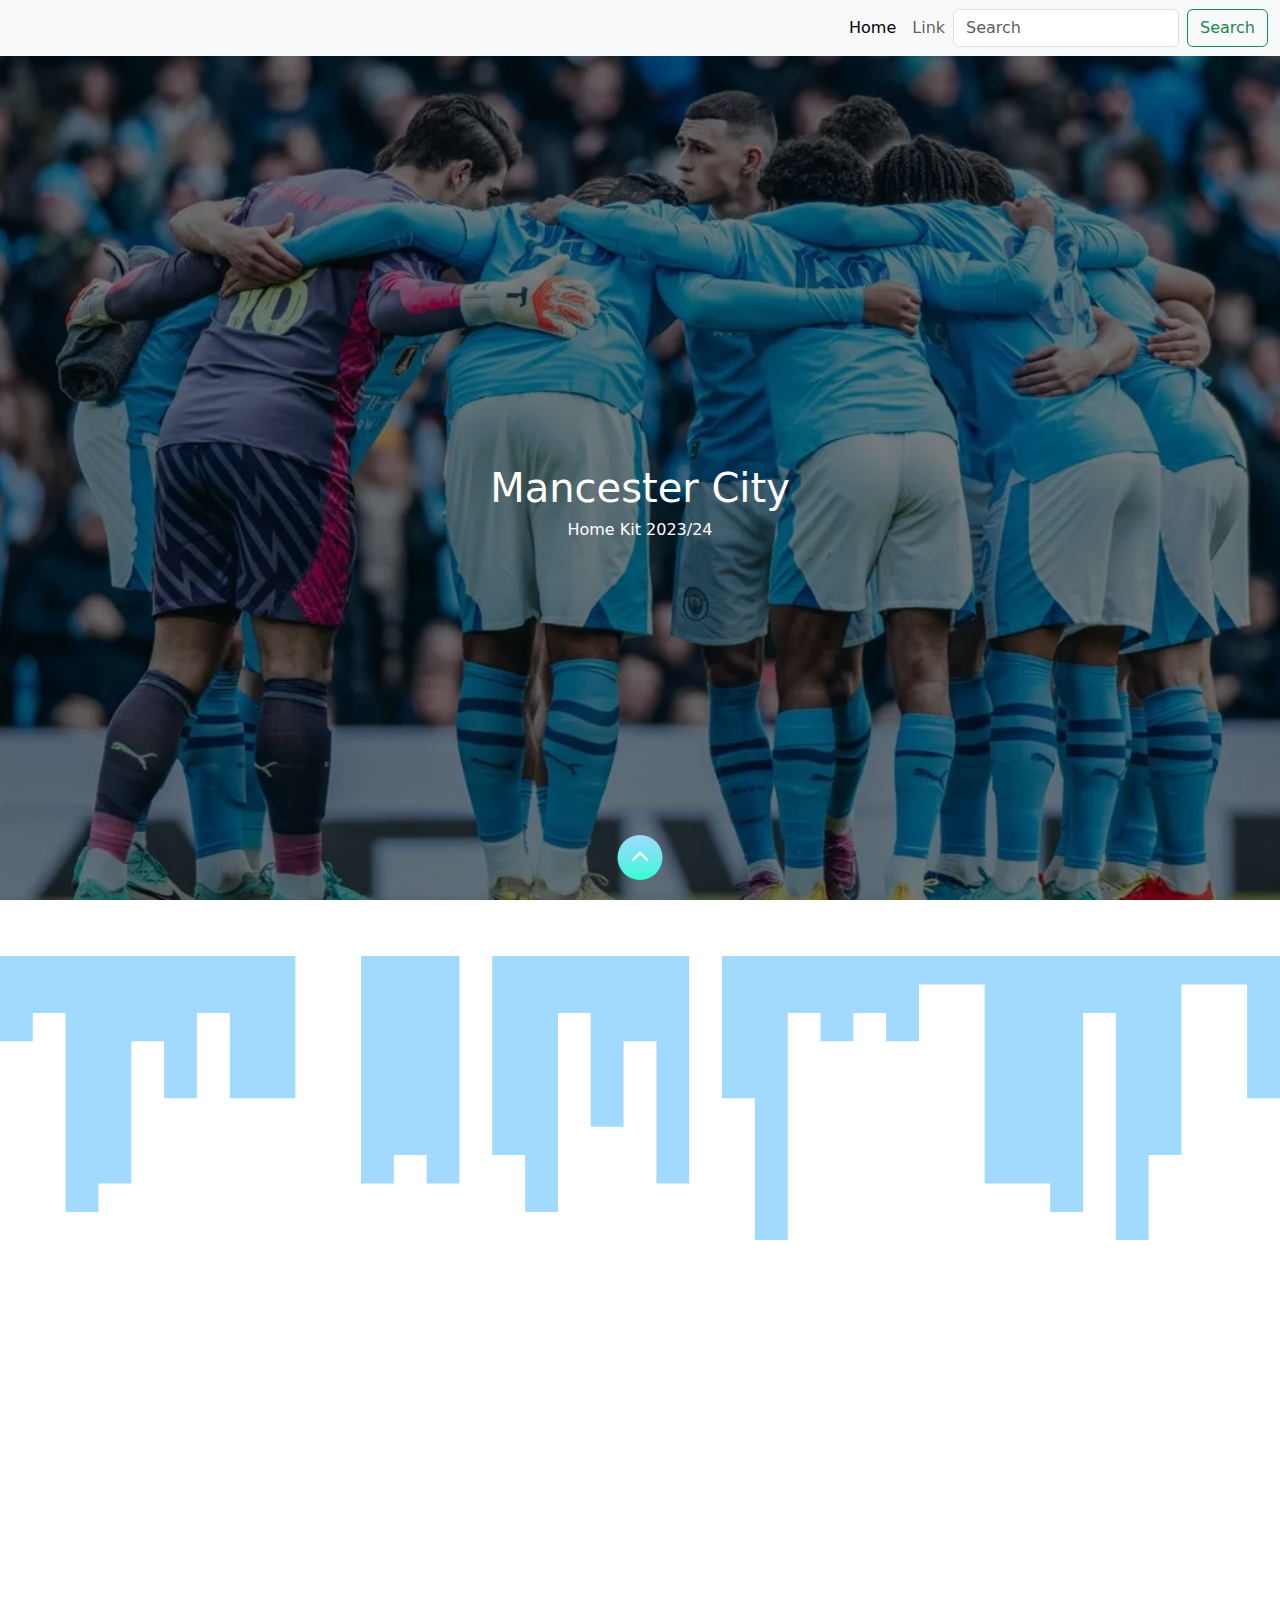
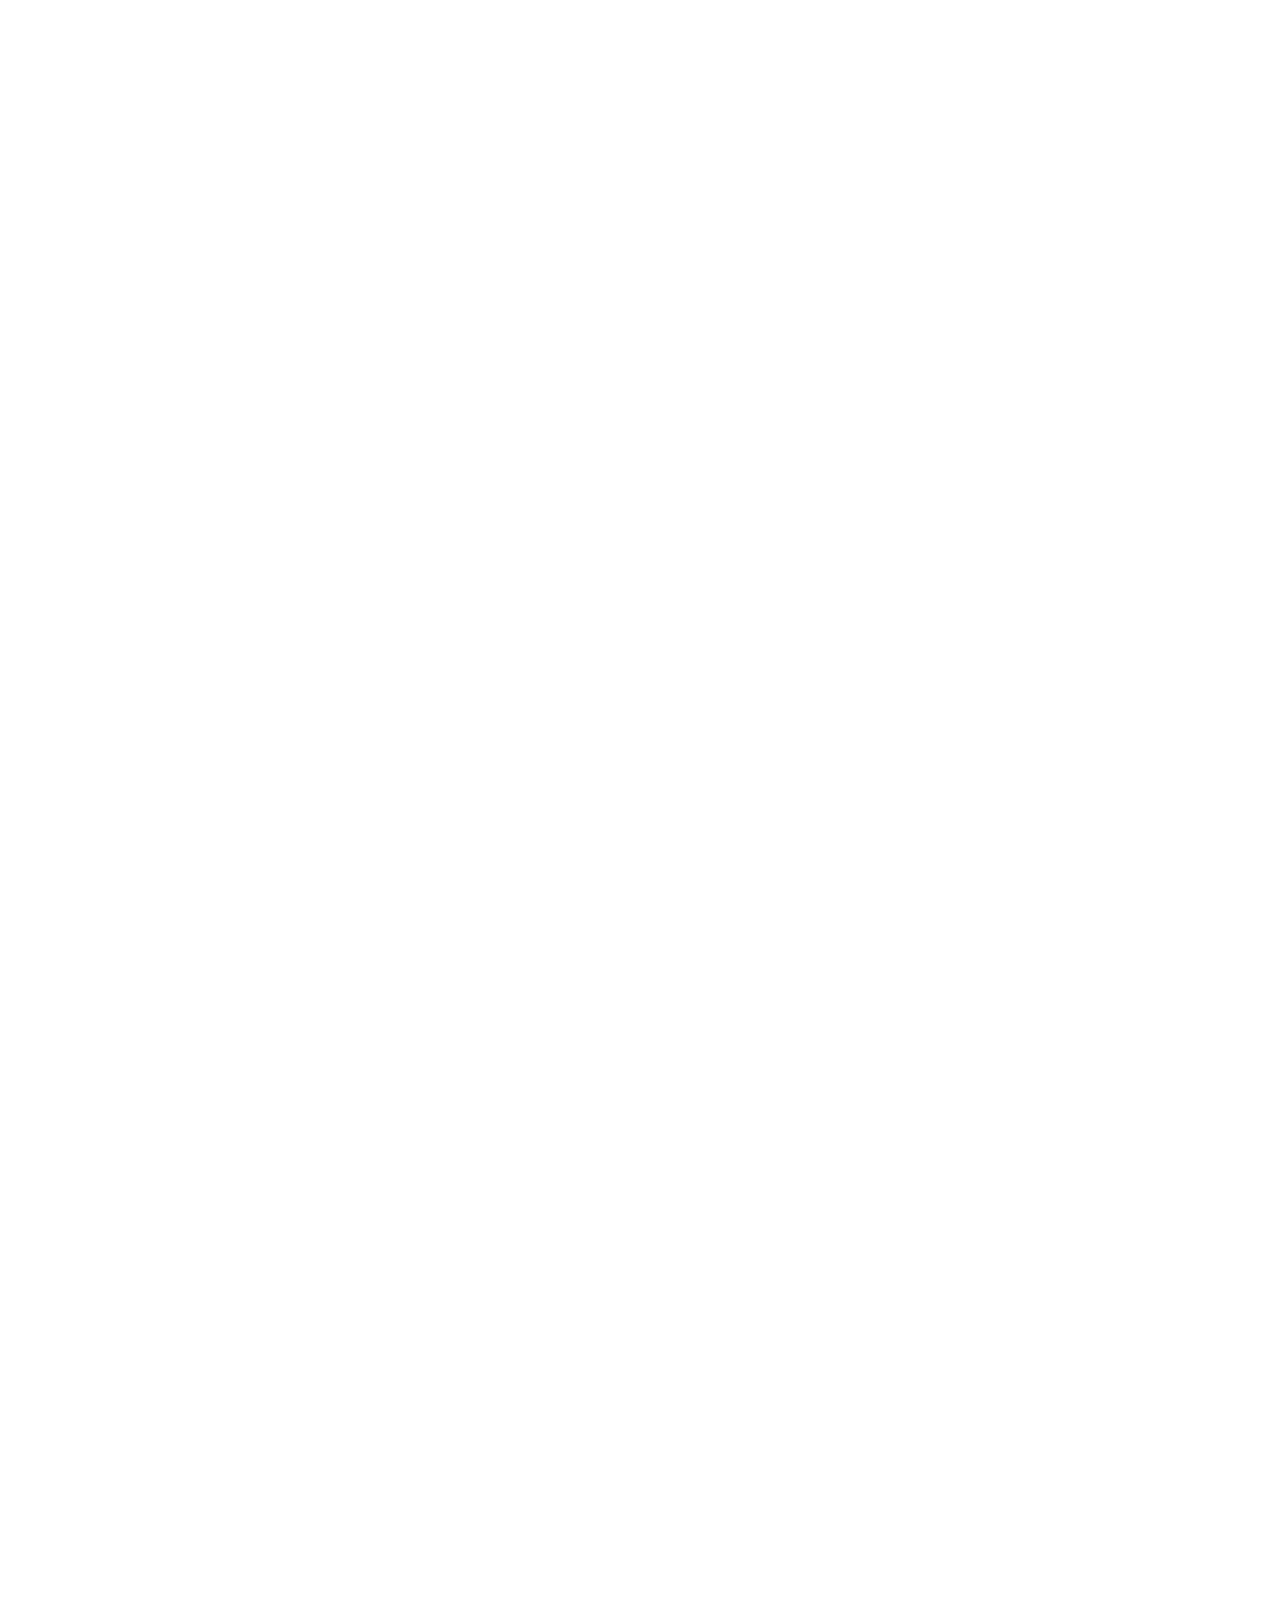
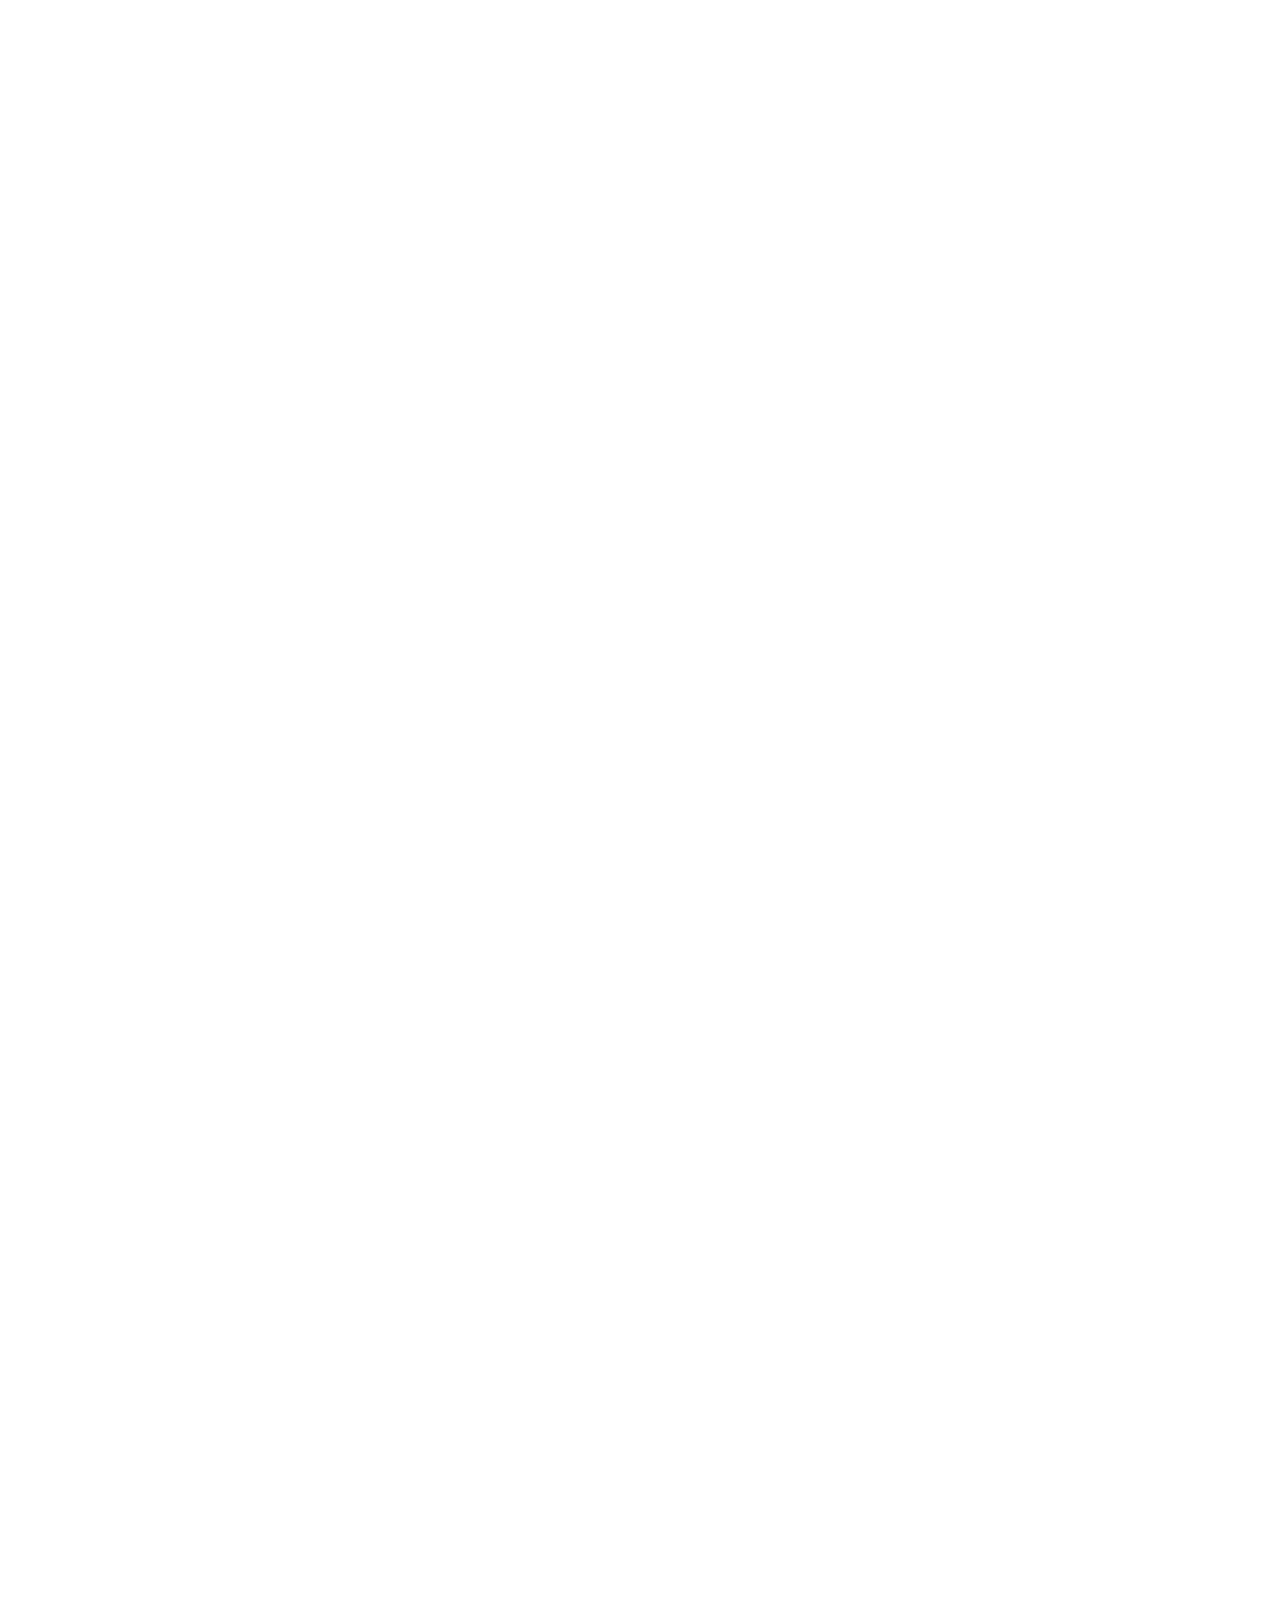
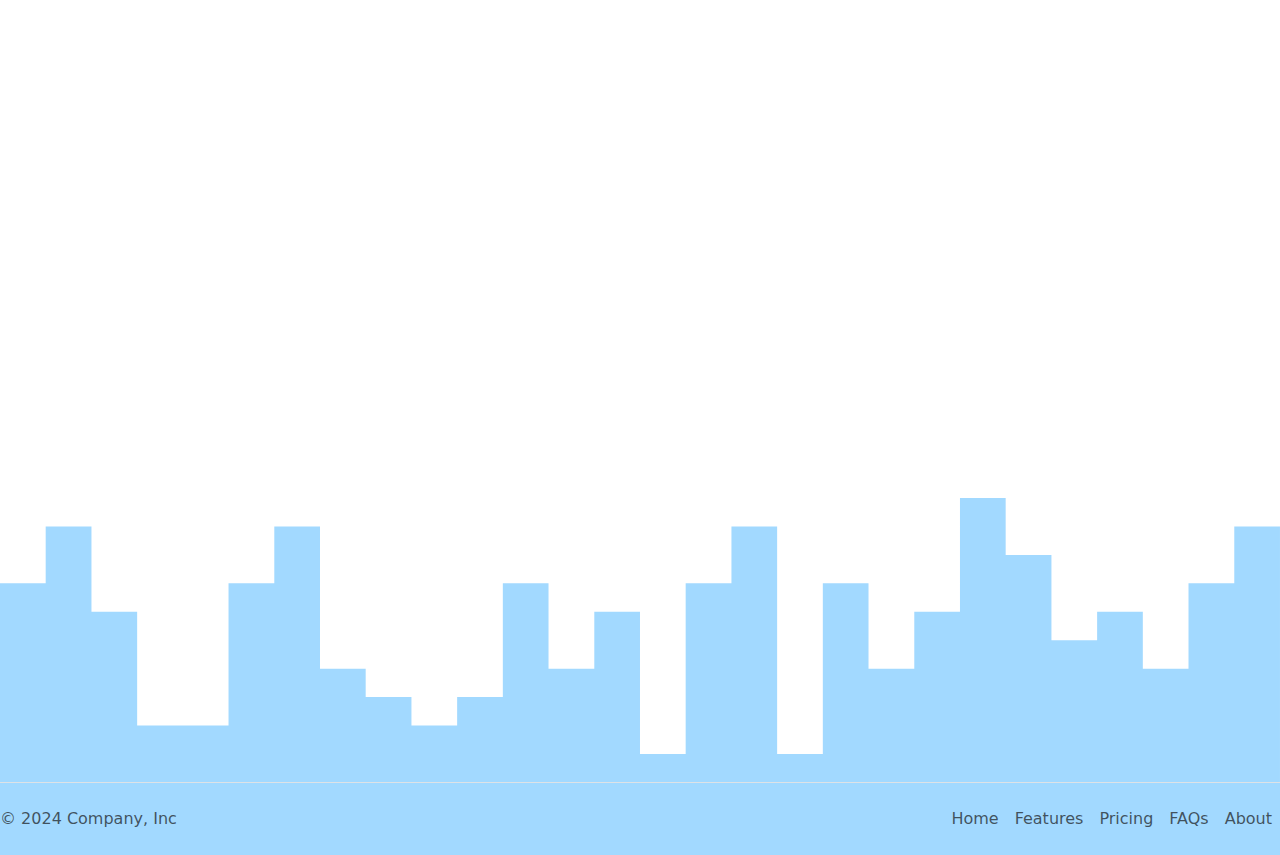
==== index2.html @ 20d3ed75 "update" ====
<!DOCTYPE html>
<html lang="en">

<head>
    <meta charset="UTF-8">
    <meta name="viewport" content="width=device-width, initial-scale=1.0">
    <title>Hal 2</title>
    <link rel="stylesheet" href="style.css">
    <link rel="stylesheet" href="/css/bootstrap.min.css">
    <link rel="stylesheet" href="https://unpkg.com/aos@next/dist/aos.css" />

    <style>
        .banner {
            height: 100vh;
            background-image: linear-gradient(rgba(0, 0, 0, 0.5), rgba(0, 0, 0, 0.5)), url('/images/1.webp');
            background-repeat: no-repeat;
            background-size: cover;
            background-position: center;
            background-attachment: fixed;
        }
    
        .banner-content {
            justify-content: center;
            align-items: center;
            height: 100%;
            display: flex;
            flex-direction: column;
            text-align: center;
        }
    </style>
    
    <style>
        .Btn {
            width: 45px;
            height: 45px;
            background: linear-gradient(#a2d9ff, #39fad7);
            display: flex;
            align-items: center;
            justify-content: center;
            border-radius: 50%;
            cursor: pointer;
            border: none;
            position: fixed;
            bottom: 20px;
            left: 50%;
            transform: translateX(-50%);
        }
    
        .arrow path {
            fill: white;
            transform-origin: center;
            transition: transform 0.3s ease-in-out;
        }
    
        .text {
            font-size: 0.7em;
            width: 100px;
            position: absolute;
            color: white;
            display: flex;
            align-items: center;
            justify-content: center;
            bottom: -18px;
            opacity: 0;
            transition: opacity 0.7s;
        }
    
        .Btn:hover .text {
            opacity: 1;
        }
    
        .Btn:hover .arrow {
            transform: translateY(-5px);
        }
    </style>
</head>



<body>
    <!-- Navbar -->
    <nav class="navbar navbar-expand-lg bg-body-tertiary sticky-top">
        <div class="container-fluid">
            <a class="navbar-brand" href="#">
                <img src="https://web-assets.mancity.com/dist/statics/apple-icon-180x180.png" alt="" width="50">
            </a>
            <button class="navbar-toggler" type="button" data-bs-toggle="collapse"
                data-bs-target="#navbarSupportedContent" aria-controls="navbarSupportedContent" aria-expanded="false"
                aria-label="Toggle navigation">
                <span class="navbar-toggler-icon"></span>
            </button>
            <div class="collapse navbar-collapse" id="navbarSupportedContent">
                <ul class="navbar-nav ms-auto mb-2 mb-lg-0">
                    <li class="nav-item">
                        <a class="nav-link active" aria-current="page" href="#">Home</a>
                    </li>
                    <li class="nav-item">
                        <a class="nav-link" href="#">Link</a>
                    </li>
                </ul>
                <form class="d-flex" role="search">
                    <input class="form-control me-2" type="search" placeholder="Search" aria-label="Search">
                    <button class="btn btn-outline-success" type="submit">Search</button>
                </form>
            </div>
        </div>
    </nav>
    <!-- End Navbar -->

    <!-- Banner -->
    <div class="container-fluid gx-0">
        <div class="banner">
            <div class="banner-content text-white">
                <h1>Mancester City</h1>
                <h6>Home Kit 2023/24</h6>
            </div>
        </div>
    </div>
    <!-- End Banner -->

    <!-- Container -->
    <svg xmlns="http://www.w3.org/2000/svg" viewBox="0 0 1440 320">
        <path fill="#a2d9ff" fill-opacity="1"
            d="M0,288L0,96L36.9,96L36.9,64L73.8,64L73.8,288L110.8,288L110.8,256L147.7,256L147.7,96L184.6,96L184.6,160L221.5,160L221.5,64L258.5,64L258.5,160L295.4,160L295.4,160L332.3,160L332.3,0L369.2,0L369.2,0L406.2,0L406.2,256L443.1,256L443.1,224L480,224L480,256L516.9,256L516.9,0L553.8,0L553.8,224L590.8,224L590.8,288L627.7,288L627.7,64L664.6,64L664.6,192L701.5,192L701.5,96L738.5,96L738.5,256L775.4,256L775.4,0L812.3,0L812.3,160L849.2,160L849.2,320L886.2,320L886.2,64L923.1,64L923.1,96L960,96L960,64L996.9,64L996.9,96L1033.8,96L1033.8,32L1070.8,32L1070.8,32L1107.7,32L1107.7,256L1144.6,256L1144.6,256L1181.5,256L1181.5,288L1218.5,288L1218.5,64L1255.4,64L1255.4,320L1292.3,320L1292.3,224L1329.2,224L1329.2,32L1366.2,32L1366.2,32L1403.1,32L1403.1,160L1440,160L1440,0L1403.1,0L1403.1,0L1366.2,0L1366.2,0L1329.2,0L1329.2,0L1292.3,0L1292.3,0L1255.4,0L1255.4,0L1218.5,0L1218.5,0L1181.5,0L1181.5,0L1144.6,0L1144.6,0L1107.7,0L1107.7,0L1070.8,0L1070.8,0L1033.8,0L1033.8,0L996.9,0L996.9,0L960,0L960,0L923.1,0L923.1,0L886.2,0L886.2,0L849.2,0L849.2,0L812.3,0L812.3,0L775.4,0L775.4,0L738.5,0L738.5,0L701.5,0L701.5,0L664.6,0L664.6,0L627.7,0L627.7,0L590.8,0L590.8,0L553.8,0L553.8,0L516.9,0L516.9,0L480,0L480,0L443.1,0L443.1,0L406.2,0L406.2,0L369.2,0L369.2,0L332.3,0L332.3,0L295.4,0L295.4,0L258.5,0L258.5,0L221.5,0L221.5,0L184.6,0L184.6,0L147.7,0L147.7,0L110.8,0L110.8,0L73.8,0L73.8,0L36.9,0L36.9,0L0,0L0,0Z">
        </path>
    </svg>
    <div class="container mt-5">
        <h1 class="text-center"></h1>
        <h1 class="text-center d-sm-none d-md-block"></h1>
        <div class="container mt-5">
            <div class="row">
                <div class="col-lg-4 col-md-4 col-sm-4 mb-2 d-flex justify-content-center mt-5" data-aos="fade-up-right"
                    data-aos-duration="2000">
                    <div class="card" style="width: 18rem;">
                        <img src="/images/4.png" class="card-img-top" alt="...">
                        <div class="card-body">
                            <h5 class="card-title">£ 110,00</h5>
                            <p class="card-text">Manchester City Authentic Home Jersey 2023/24 In Gift Box</p>
                            <a href="#" class="btn btn-outline-info">Go somewhere</a>
                        </div>
                    </div>
                </div>
                <div class="col-lg-4 col-md-4 col-sm-4 mb-2 d-flex justify-content-center mt-5" data-aos="fade-up-right"
                    data-aos-duration="2000">
                    <div class="card" style="width: 18rem;">
                        <img src="/images/5.png" class="card-img-top" alt="...">
                        <div class="card-body">
                            <h5 class="card-title">£ 60,00</h5>
                            <p class="card-text">Kids' Manchester City Home Jersey 2023/24</p>
                            <a href="#" class="btn btn-outline-info">Go somewhere</a>
                        </div>
                    </div>
                </div>
                <div class="col-lg-4 col-md-4 col-sm-4 mb-2 d-flex justify-content-center mt-5" data-aos="fade-up-right"
                    data-aos-duration="2000">
                    <div class="card" style="width: 18rem;">
                        <img src="/images/6.png" class="card-img-top" alt="...">
                        <div class="card-body">
                            <h5 class="card-title">£ 75,00</h5>
                            <p class="card-text">Women's Manchester City Home Jersey 2023/24</p>
                            <a href="#" class="btn btn-outline-info">Go somewhere</a>
                        </div>
                    </div>
                </div>
                <div class="col-lg-4 col-md-4 col-sm-4 mb-2 d-flex justify-content-center mt-3" data-aos="fade-up-right"
                    data-aos-duration="2000">
                    <div class="card" style="width: 18rem;">
                        <img src="/images/7.png" class="card-img-top" alt="...">
                        <div class="card-body">
                            <h5 class="card-title">£ 80,00</h5>
                            <p class="card-text">Manchester City Home Long Sleeve Jersey 2023/24</p>
                            <a href="#" class="btn btn-outline-info">Go somewhere</a>
                        </div>
                    </div>
                </div>
                <div class="col-lg-4 col-md-4 col-sm-4 mb-2 d-flex justify-content-center mt-3" data-aos="fade-up-right"
                    data-aos-duration="2000">
                    <div class="card" style="width: 18rem;">
                        <img src="/images/8.png" class="card-img-top" alt="...">
                        <div class="card-body">
                            <h5 class="card-title">£ 65,00</h5>
                            <p class="card-text">Kids' Manchester City Home Long Sleeve Jersey 2023/24</p>
                            <a href="#" class="btn btn-outline-info">Go somewhere</a>
                        </div>
                    </div>
                </div>
                <div class="col-lg-4 col-md-4 col-sm-4 mb-2 d-flex justify-content-center mt-3" data-aos="fade-up-right"
                    data-aos-duration="2000">
                    <div class="card" style="width: 18rem;">
                        <img src="/images/9.png" class="card-img-top" alt="...">
                        <div class="card-body">
                            <h5 class="card-title">£ 35,00</h5>
                            <p class="card-text">Manchester City Shorts 2023/24</p>
                            <a href="#" class="btn btn-outline-info">Go somewhere</a>
                        </div>
                    </div>
                </div>
                <div class="col-lg-4 col-md-4 col-sm-4 mb-2 d-flex justify-content-center mt-3" data-aos="fade-up-right"
                    data-aos-duration="2000">
                    <div class="card" style="width: 18rem;">
                        <img src="/images/10.png" class="card-img-top" alt="...">
                        <div class="card-body">
                            <h5 class="card-title">£ 35,00</h5>
                            <p class="card-text">Kids' Manchester City Football Shorts 2023/24</p>
                            <a href="#" class="btn btn-outline-info">Go somewhere</a>
                        </div>
                    </div>
                </div>
                <div class="col-lg-4 col-md-4 col-sm-4 mb-2 d-flex justify-content-center mt-3" data-aos="fade-up-right"
                    data-aos-duration="2000">
                    <div class="card" style="width: 18rem;">
                        <img src="/images/11.png" class="card-img-top" alt="...">
                        <div class="card-body">
                            <h5 class="card-title">£ 25,00</h5>
                            <p class="card-text">Kids' Manchester City Football Shorts 2023/24</p>
                            <a href="#" class="btn btn-outline-info">Go somewhere</a>
                        </div>
                    </div>
                </div>
                <div class="col-lg-4 col-md-4 col-sm-4 mb-2 d-flex justify-content-center mt-3" data-aos="fade-up-right"
                    data-aos-duration="2000">
                    <div class="card" style="width: 18rem;">
                        <img src="/images/12.png" class="card-img-top" alt="...">
                        <div class="card-body">
                            <h5 class="card-title">£ 17,00</h5>
                            <p class="card-text">Manchester City Home Socks 2023/24</p>
                            <a href="#" class="btn btn-outline-info">Go somewhere</a>
                        </div>
                    </div>
                </div>
                <div class="col-lg-4 col-md-4 col-sm-4 mb-2 d-flex justify-content-center mt-3" data-aos="fade-up-right"
                    data-aos-duration="2000">
                    <div class="card" style="width: 18rem;">
                        <img src="/images/13.png" class="card-img-top" alt="...">
                        <div class="card-body">
                            <h5 class="card-title">£ 50,00</h5>
                            <p class="card-text">Kids' Manchester City Home Mini Kit 2023/24</p>
                            <a href="#" class="btn btn-outline-info">Go somewhere</a>
                        </div>
                    </div>
                </div>
                <div class="col-lg-4 col-md-4 col-sm-4 mb-2 d-flex justify-content-center mt-3" data-aos="fade-up-right"
                    data-aos-duration="2000">
                    <div class="card" style="width: 18rem;">
                        <img src="/images/14.png" class="card-img-top" alt="...">
                        <div class="card-body">
                            <h5 class="card-title">£ 40,00</h5>
                            <p class="card-text">Kids' Manchester City Home Baby Kit 2023/24</p>
                            <a href="#" class="btn btn-outline-info">Go somewhere</a>
                        </div>
                    </div>
                </div>
                <div class="col-lg-4 col-md-4 col-sm-4 mb-2 d-flex justify-content-center mt-3" data-aos="fade-up-right"
                    data-aos-duration="2000">
                    <div class="card" style="width: 18rem;">
                        <img src="/images/15.png" class="card-img-top" alt="...">
                        <div class="card-body">
                            <h5 class="card-title">£ 110,00</h5>
                            <p class="card-text">Manchester City Authentic Home Jersey 2023/24 with custom printing in
                                Gift Box</p>
                            <a href="#" class="btn btn-outline-info">Go somewhere</a>
                        </div>
                    </div>
                </div>
                <div class="col-lg-4 col-md-4 col-sm-4 mb-2 d-flex justify-content-center mt-3" data-aos="fade-up-right"
                    data-aos-duration="2000">
                    <div class="card" style="width: 18rem;">
                        <img src="/images/20.png" class="card-img-top" alt="...">
                        <div class="card-body">
                            <h5 class="card-title">£ 75,00</h5>
                            <p class="card-text">Women's Manchester City Home Jersey 2023/24 with custom printing</p>
                            <a href="#" class="btn btn-outline-info">Go somewhere</a>
                        </div>
                    </div>
                </div>
                <div class="col-lg-4 col-md-4 col-sm-4 mb-2 d-flex justify-content-center mt-3" data-aos="fade-up-right"
                    data-aos-duration="2000">
                    <div class="card" style="width: 18rem;">
                        <img src="/images/21.png" class="card-img-top" alt="...">
                        <div class="card-body">
                            <h5 class="card-title">£ 60,00</h5>
                            <p class="card-text">Kids' Manchester City Home Jersey 2023/24 with custom printing</p>
                            <a href="#" class="btn btn-outline-info">Go somewhere</a>
                        </div>
                    </div>
                </div>
                <div class="col-lg-4 col-md-4 col-sm-4 mb-2 d-flex justify-content-center mt-3" data-aos="fade-up-right"
                    data-aos-duration="2000">
                    <div class="card" style="width: 18rem;">
                        <img src="/images/22.png" class="card-img-top" alt="...">
                        <div class="card-body">
                            <h5 class="card-title">£ 50,00</h5>
                            <p class="card-text">Manchester City Home Mini Kit 2023/24 With Custom Printing</p>
                            <a href="#" class="btn btn-outline-info">Go somewhere</a>
                        </div>
                    </div>
                </div>
                <div class="col-lg-4 col-md-4 col-sm-4 mb-2 d-flex justify-content-center mt-3" data-aos="fade-up-right"
                    data-aos-duration="2000">
                    <div class="card" style="width: 18rem;">
                        <img src="/images/23.png" class="card-img-top" alt="...">
                        <div class="card-body">
                            <h5 class="card-title">£ 80,00</h5>
                            <p class="card-text">Manchester City Home Jersey 2023/24 Long Sleeve with custom printing
                            </p>
                            <a href="#" class="btn btn-outline-info">Go somewhere</a>
                        </div>
                    </div>
                </div>
                <div class="col-lg-4 col-md-4 col-sm-4 mb-2 d-flex justify-content-center mt-3" data-aos="fade-up-right"
                    data-aos-duration="2000">
                    <div class="card" style="width: 18rem;">
                        <img src="/images/24.png" class="card-img-top" alt="...">
                        <div class="card-body">
                            <h5 class="card-title">£ 25,00</h5>
                            <p class="card-text">Kids' Manchester City Football Shorts 2023/24 with custom number</p>
                            <a href="#" class="btn btn-outline-info">Go somewhere</a>
                        </div>
                    </div>
                </div>
                <div class="col-lg-4 col-md-4 col-sm-4 mb-2 d-flex justify-content-center mt-3" data-aos="fade-up-right"
                    data-aos-duration="2000">
                    <div class="card" style="width: 18rem;">
                        <img src="/images/25.png" class="card-img-top" alt="...">
                        <div class="card-body">
                            <h5 class="card-title">£ 35,00</h5>
                            <p class="card-text">Manchester City Football Shorts 2023/24 with custom number</p>
                            <a href="#" class="btn btn-outline-info">Go somewhere</a>
                        </div>
                    </div>
                </div>
                <div class="col-lg-4 col-md-4 col-sm-4 mb-2 d-flex justify-content-center mt-3" data-aos="fade-up-right"
                    data-aos-duration="2000">
                    <div class="card" style="width: 18rem;">
                        <img src="/images/26.png" class="card-img-top" alt="...">
                        <div class="card-body">
                            <h5 class="card-title">£ 65,00</h5>
                            <p class="card-text"> Kids' Manchester City Home Jersey 2023/24 long sleeve with custom
                                printing</p>
                            <a href="#" class="btn btn-outline-info">Go somewhere</a>
                        </div>
                    </div>
                </div>
                <div class="col-lg-4 col-md-4 col-sm-4 mb-2 d-flex justify-content-center mt-3" data-aos="fade-up-right"
                    data-aos-duration="2000">
                    <div class="card" style="width: 18rem;">
                        <img src="/images/26.png" class="card-img-top" alt="...">
                        <div class="card-body">
                            <h5 class="card-title">£ 65,00</h5>
                            <p class="card-text"> Kids' Manchester City Home Jersey 2023/24 long sleeve with custom
                                printing</p>
                            <a href="#" class="btn btn-outline-info">Go somewhere</a>
                        </div>
                    </div>
                </div>
                <div class="col-lg-4 col-md-4 col-sm-4 mb-2 d-flex justify-content-center mt-3" data-aos="fade-up-right"
                    data-aos-duration="2000">
                    <div class="card" style="width: 18rem;">
                        <img src="/images/27.png" class="card-img-top" alt="...">
                        <div class="card-body">
                            <h5 class="card-title">£ 35,00</h5>
                            <p class="card-text">Manchester City Football Shorts 2023/24 with custom number</p>
                            <a href="#" class="btn btn-outline-info">Go somewhere</a>
                        </div>
                    </div>
                </div>
                <div class="col-lg-4 col-md-4 col-sm-4 mb-2 d-flex justify-content-center mt-3" data-aos="fade-up-right"
                    data-aos-duration="2000">
                    <div class="card" style="width: 18rem;">
                        <img src="/images/28.png" class="card-img-top" alt="...">
                        <div class="card-body">
                            <h5 class="card-title">£ 25,00</h5>
                            <p class="card-text">Kids' Manchester City Football Shorts 2023/24 with custom number</p>
                            <a href="#" class="btn btn-outline-info">Go somewhere</a>
                        </div>
                    </div>
                </div>
            </div>
        </div>
    </div>
    <!-- End Container -->

    <!-- Footers -->
    <svg xmlns="http://www.w3.org/2000/svg" viewBox="0 0 1440 320">
        <path fill="#a2d9ff" fill-opacity="1"
            d="M0,64L0,96L51.4,96L51.4,32L102.9,32L102.9,128L154.3,128L154.3,256L205.7,256L205.7,256L257.1,256L257.1,96L308.6,96L308.6,32L360,32L360,192L411.4,192L411.4,224L462.9,224L462.9,256L514.3,256L514.3,224L565.7,224L565.7,96L617.1,96L617.1,192L668.6,192L668.6,128L720,128L720,288L771.4,288L771.4,96L822.9,96L822.9,32L874.3,32L874.3,288L925.7,288L925.7,96L977.1,96L977.1,192L1028.6,192L1028.6,128L1080,128L1080,0L1131.4,0L1131.4,64L1182.9,64L1182.9,160L1234.3,160L1234.3,128L1285.7,128L1285.7,192L1337.1,192L1337.1,96L1388.6,96L1388.6,32L1440,32L1440,320L1388.6,320L1388.6,320L1337.1,320L1337.1,320L1285.7,320L1285.7,320L1234.3,320L1234.3,320L1182.9,320L1182.9,320L1131.4,320L1131.4,320L1080,320L1080,320L1028.6,320L1028.6,320L977.1,320L977.1,320L925.7,320L925.7,320L874.3,320L874.3,320L822.9,320L822.9,320L771.4,320L771.4,320L720,320L720,320L668.6,320L668.6,320L617.1,320L617.1,320L565.7,320L565.7,320L514.3,320L514.3,320L462.9,320L462.9,320L411.4,320L411.4,320L360,320L360,320L308.6,320L308.6,320L257.1,320L257.1,320L205.7,320L205.7,320L154.3,320L154.3,320L102.9,320L102.9,320L51.4,320L51.4,320L0,320L0,320Z">
        </path>
    </svg>
    <div class="container2">
        <footer class="d-flex flex-wrap justify-content-between align-items-center py-3 border-top">
            <p class="col-md-4 mb-0 text-body-secondary">&copy; 2024 Company, Inc</p>

            <a href="/"
                class="col-md-4 d-flex align-items-center justify-content-center mb-3 mb-md-0 me-md-auto link-body-emphasis text-decoration-none">
                <svg class="bi me-2" width="40" height="32">
                    <use xlink:href="#bootstrap" /></svg>
            </a>

            <ul class="nav col-md-4 justify-content-end">
                <li class="nav-item"><a href="#" class="nav-link px-2 text-body-secondary">Home</a></li>
                <li class="nav-item"><a href="#" class="nav-link px-2 text-body-secondary">Features</a></li>
                <li class="nav-item"><a href="#" class="nav-link px-2 text-body-secondary">Pricing</a></li>
                <li class="nav-item"><a href="#" class="nav-link px-2 text-body-secondary">FAQs</a></li>
                <li class="nav-item"><a href="#" class="nav-link px-2 text-body-secondary">About</a></li>
            </ul>
        </footer>
    </div>
    <!-- End Footers -->

    <!-- Button -->
    <button class="Btn" onclick="scrollToTop()">
        <svg height="1.2em" class="arrow" viewBox="0 0 512 512">
            <path
                d="M233.4 105.4c12.5-12.5 32.8-12.5 45.3 0l192 192c12.5 12.5 12.5 32.8 0 45.3s-32.8 12.5-45.3 0L256 173.3 86.6 342.6c-12.5 12.5-32.8 12.5-45.3 0s-12.5-32.8 0-45.3l192-192z">
            </path>
        </svg>
        <p class="text">Back to Top</p>
    </button>

    <script>
        function scrollToTop() {
            window.scrollTo({
                top: 0,
                behavior: "smooth"
            });
        }
    </script>
    <!-- End Button -->

    <script src="/js/bootstrap.bundle.js"></script>
    <script src="https://unpkg.com/aos@next/dist/aos.js"></script>
    <script>
        AOS.init();
    </script>
</body>

</html>
---- style.css ----
.container1 {
  background-color: #a2d9ff;
}
.container2 {
  background-color: #a2d9ff;
}
.container3 {
  background-color: #800000;
}
.container4 {
  background-color: black;
}
.container5 {
  background-color: #A2C579;
}
.container6 {
  background-color: #a2d9ff;
}
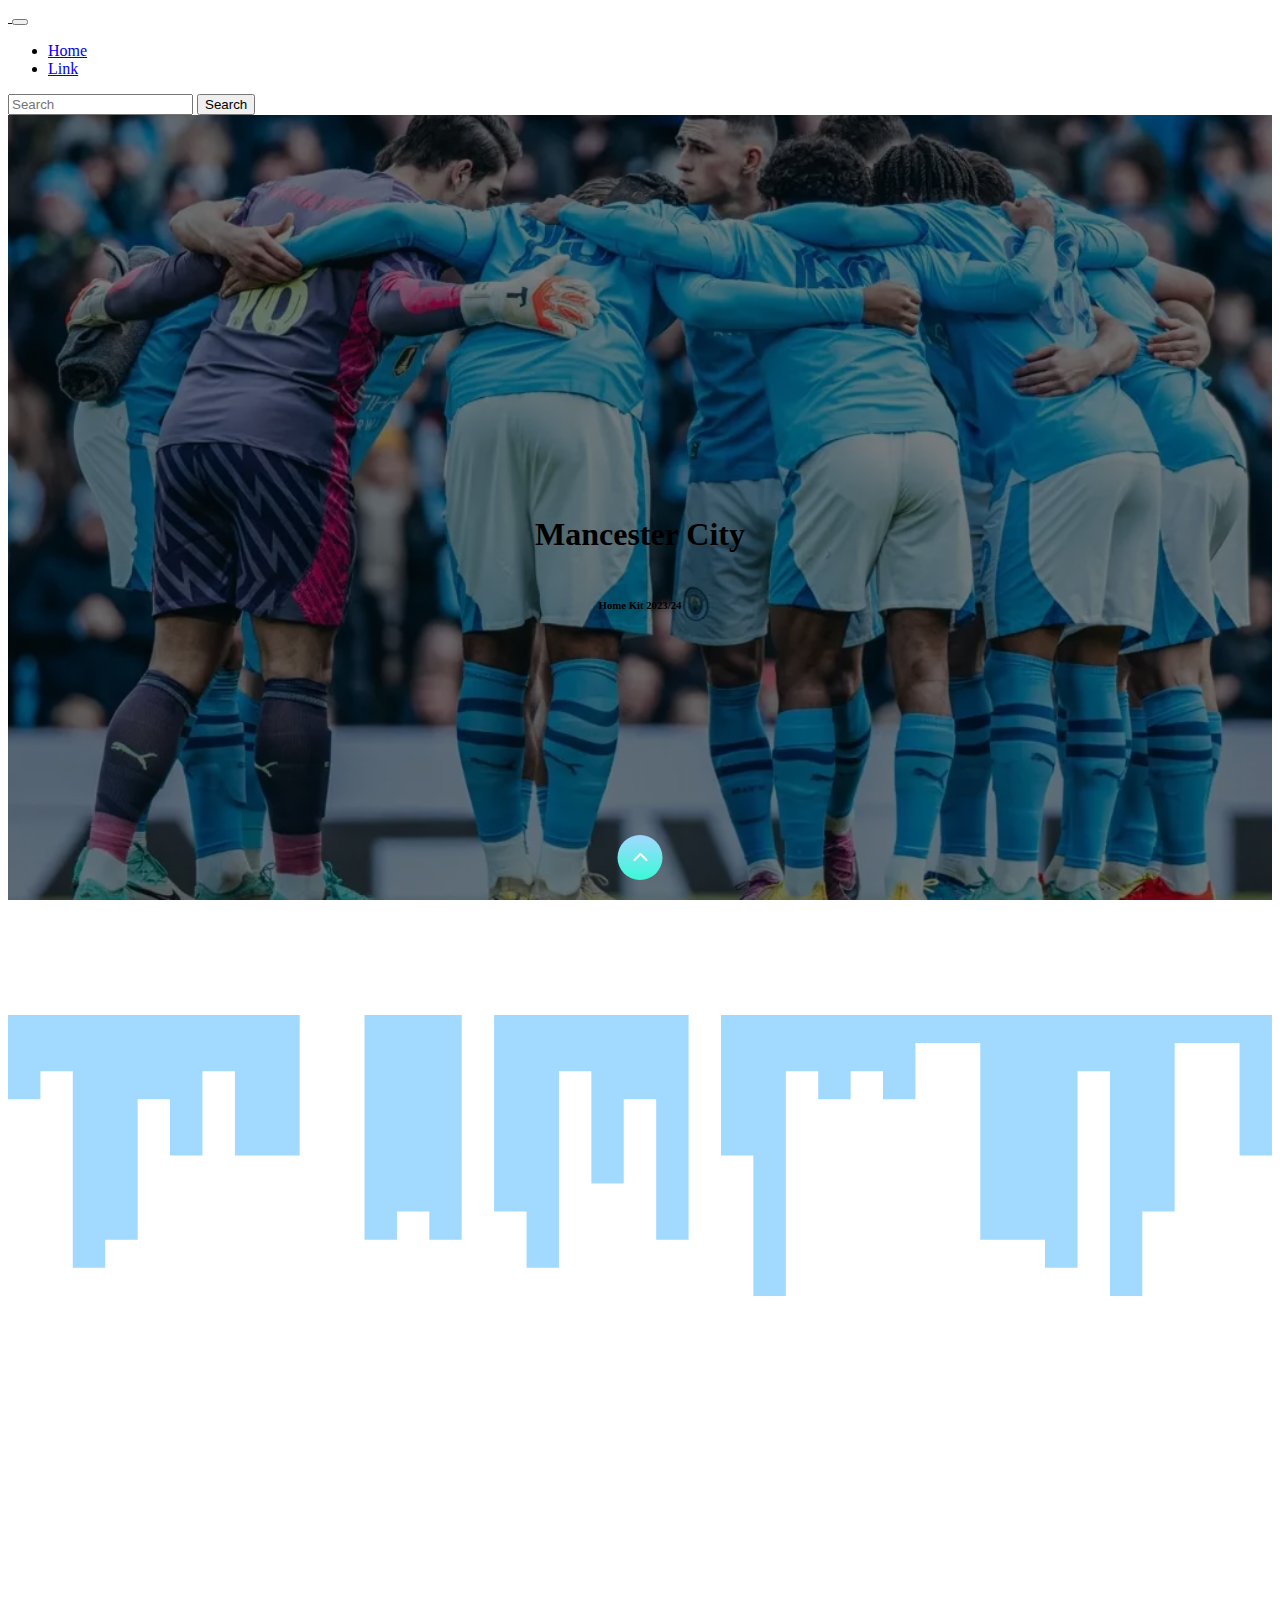
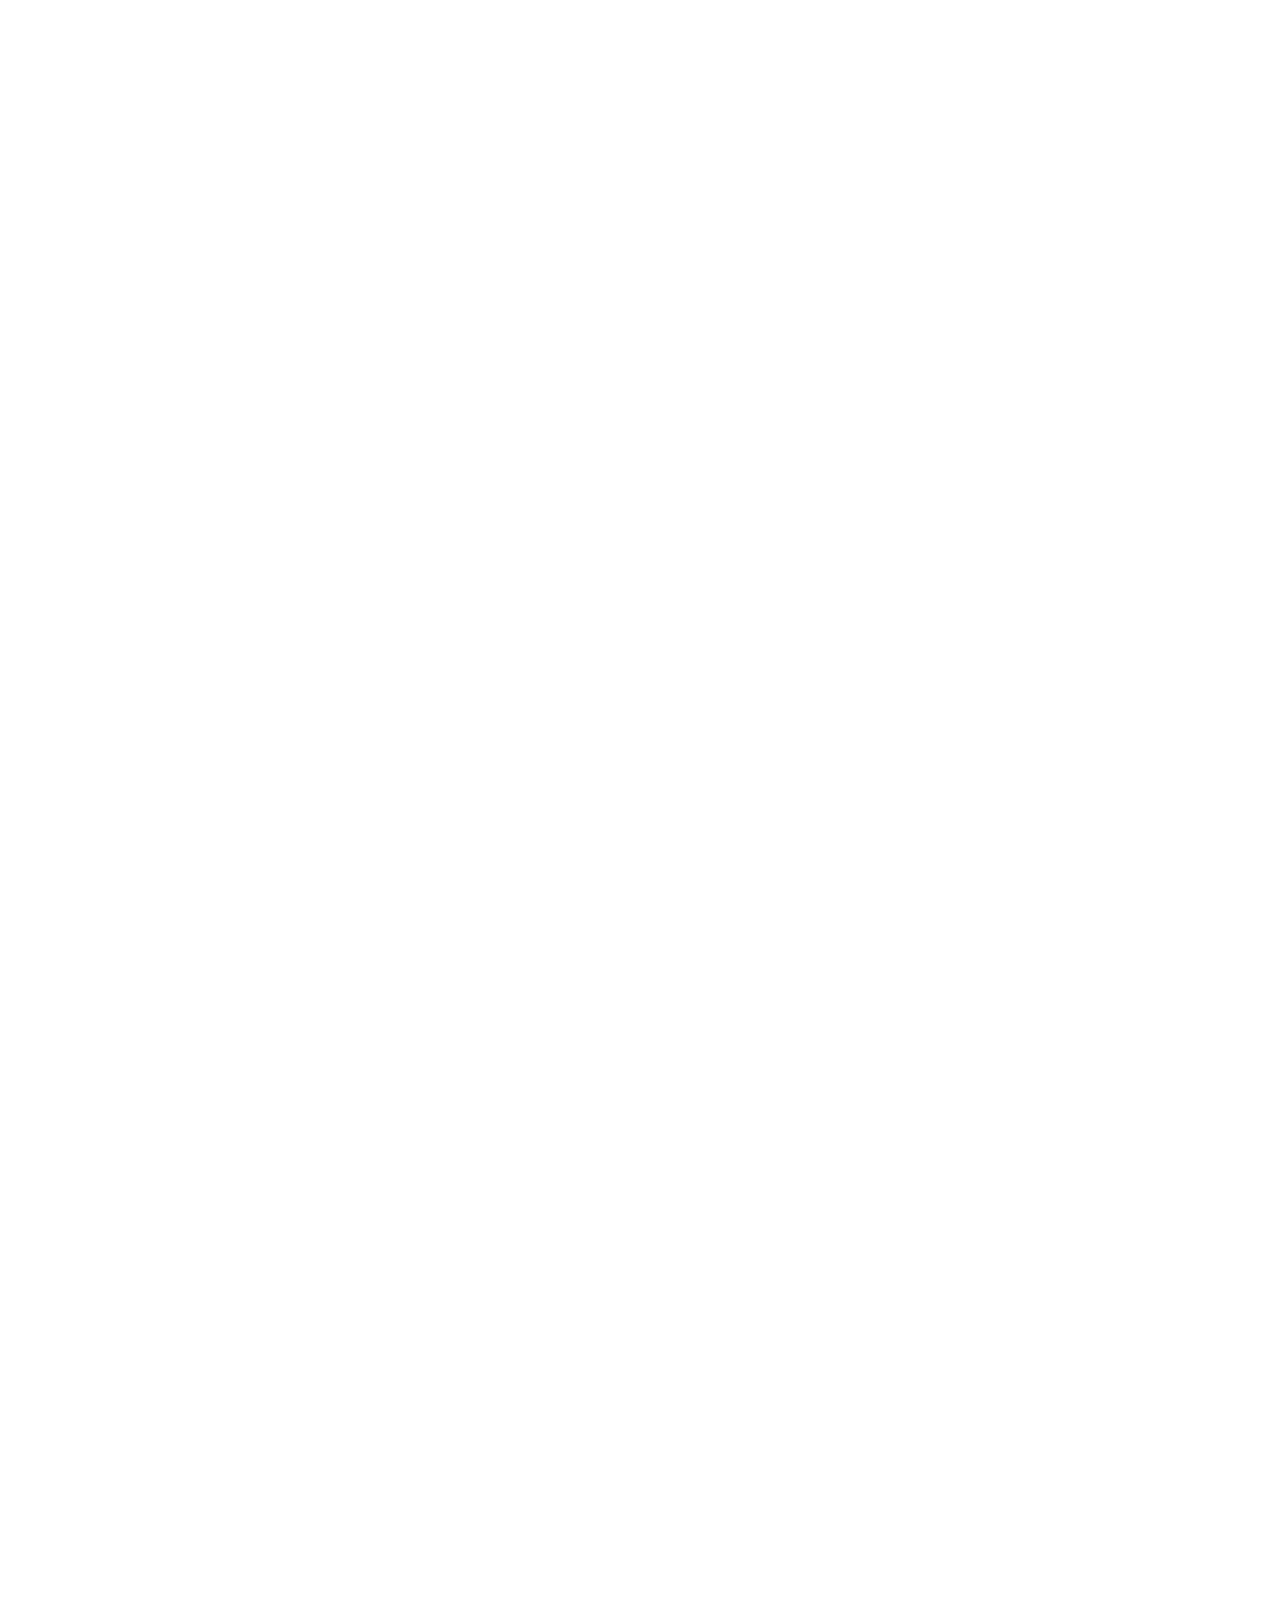
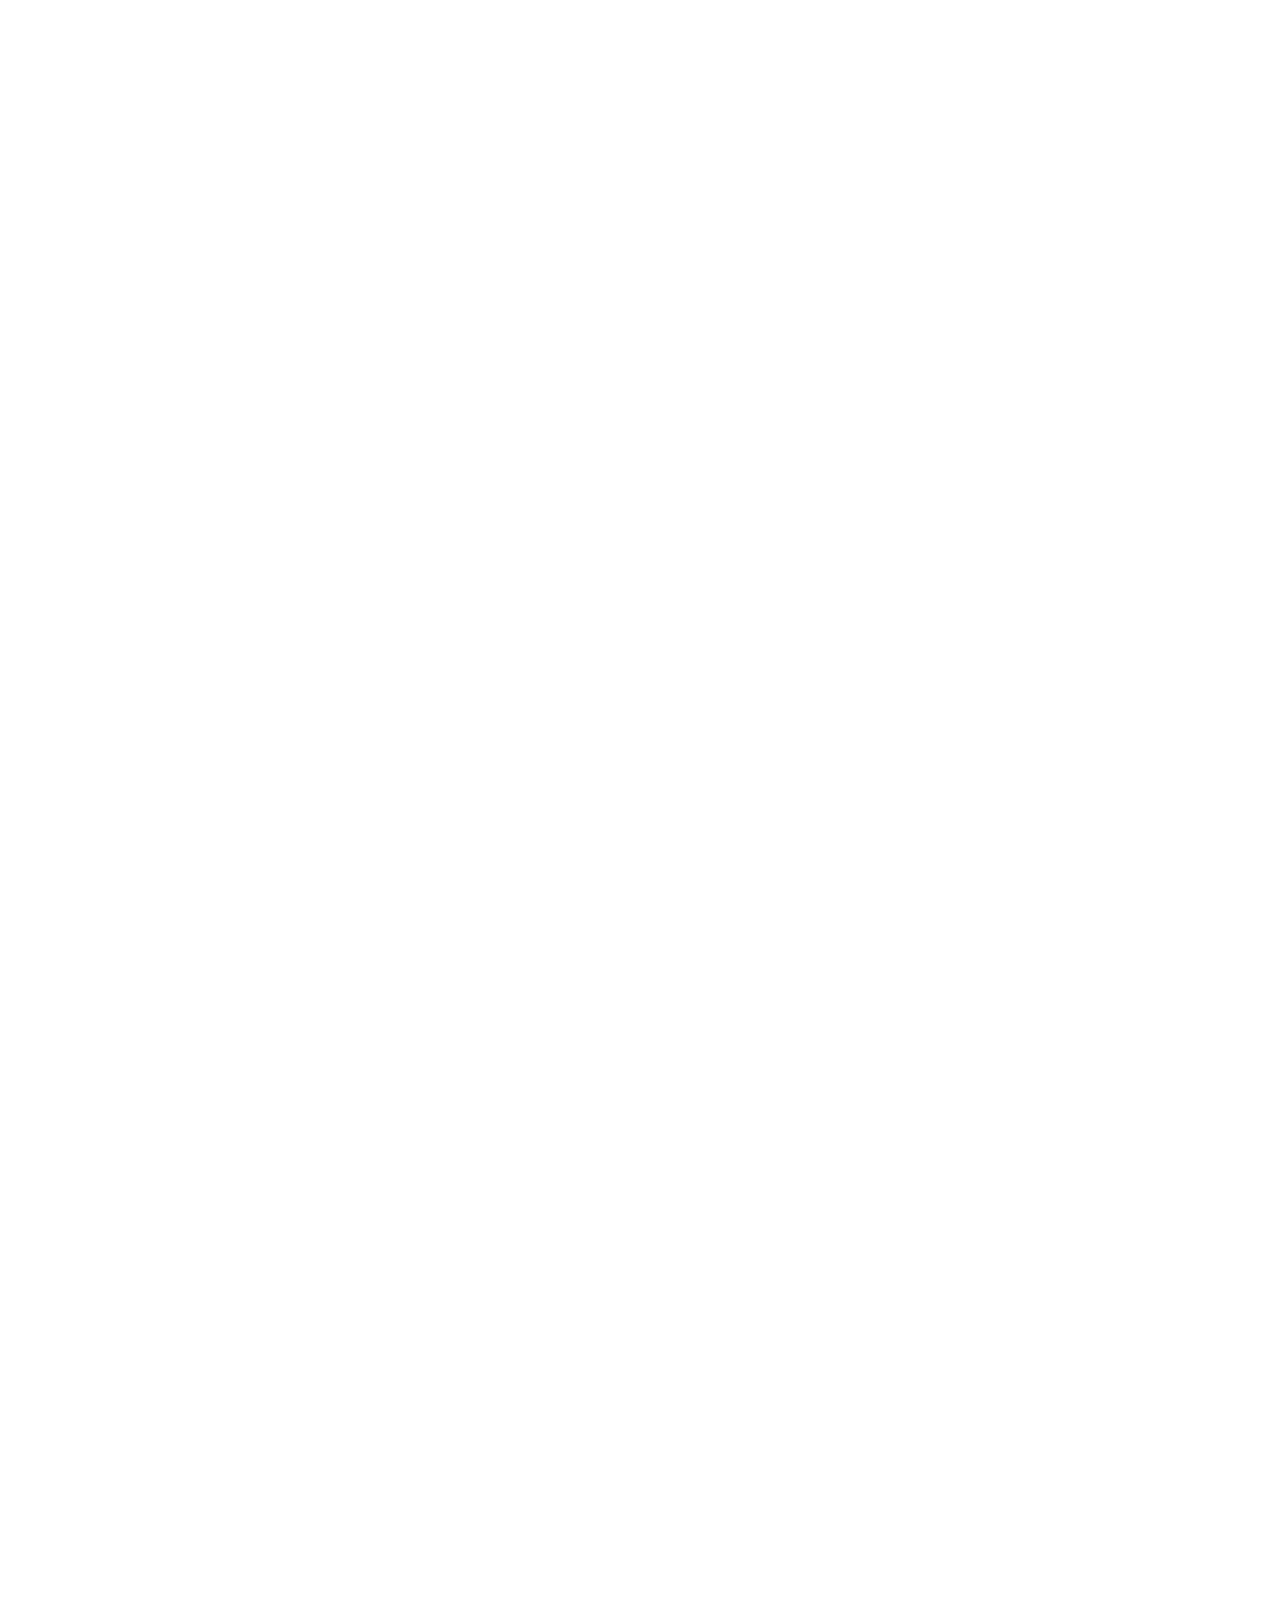
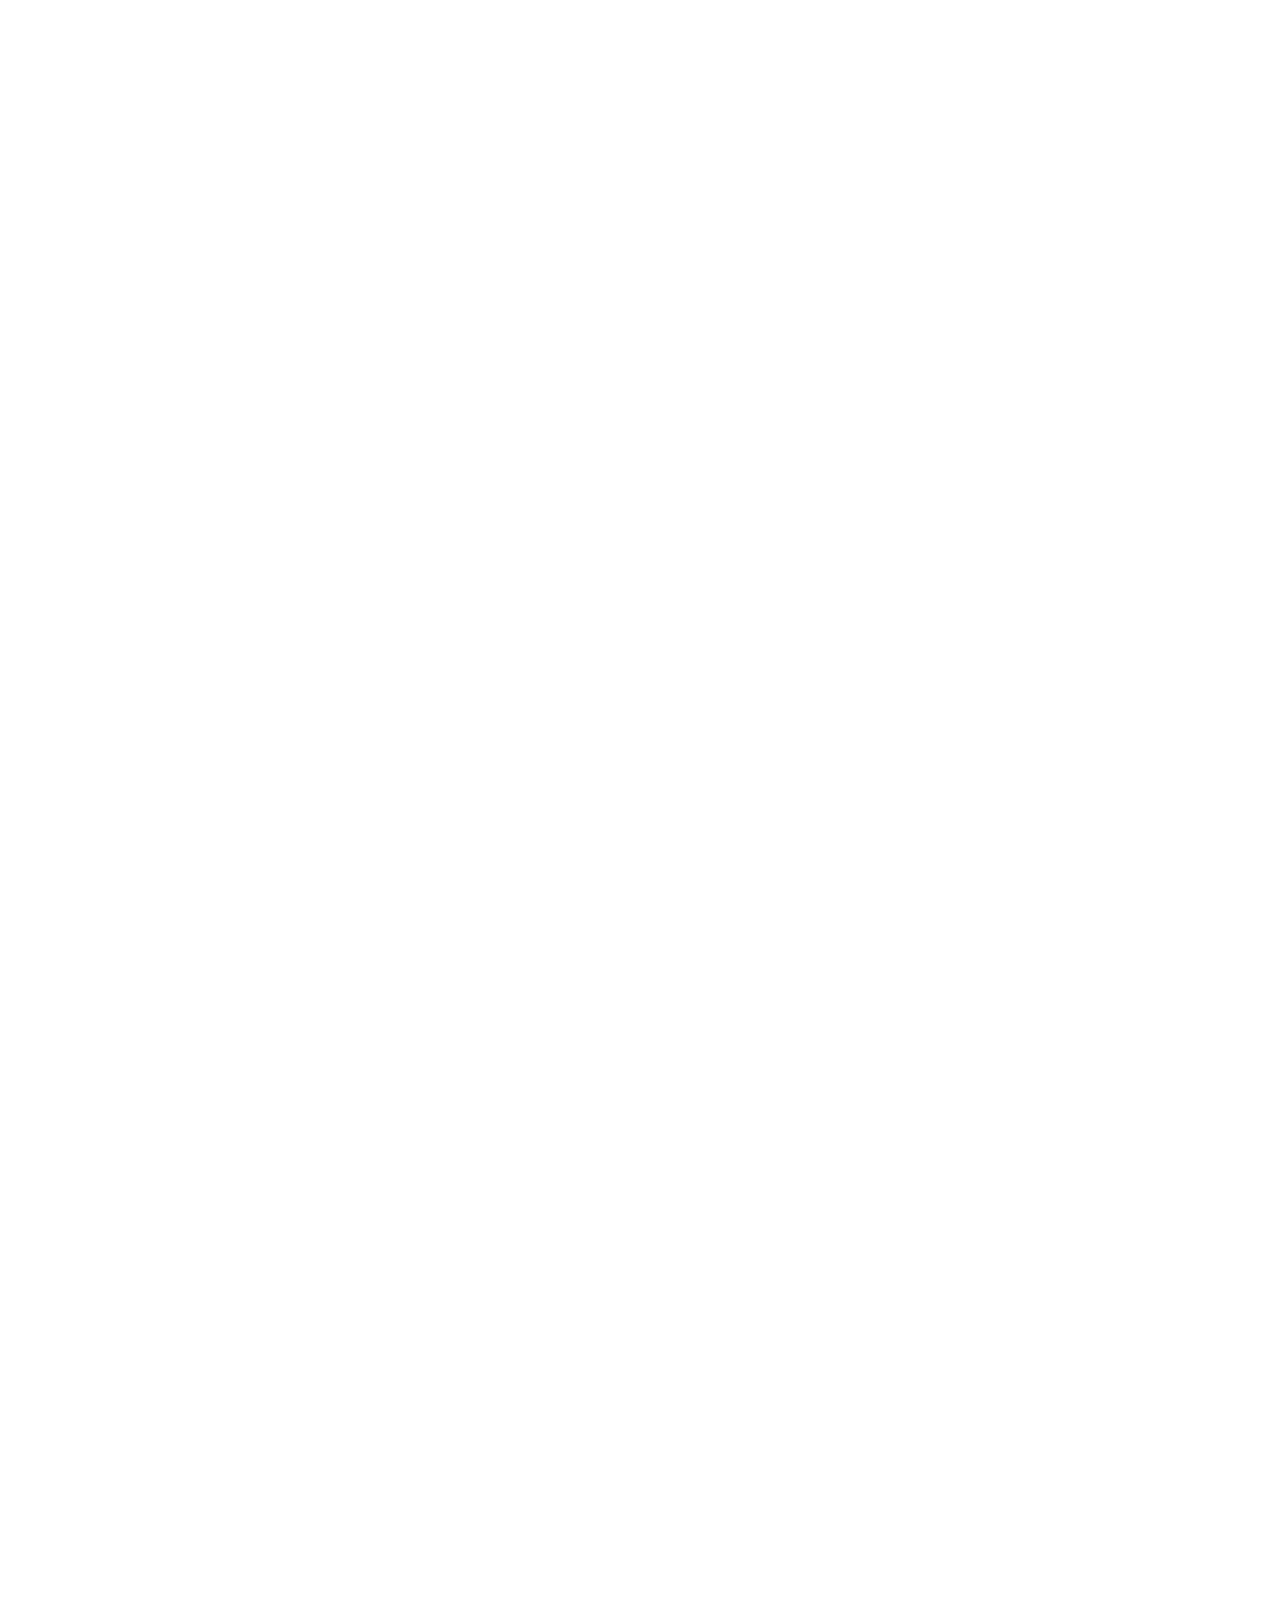
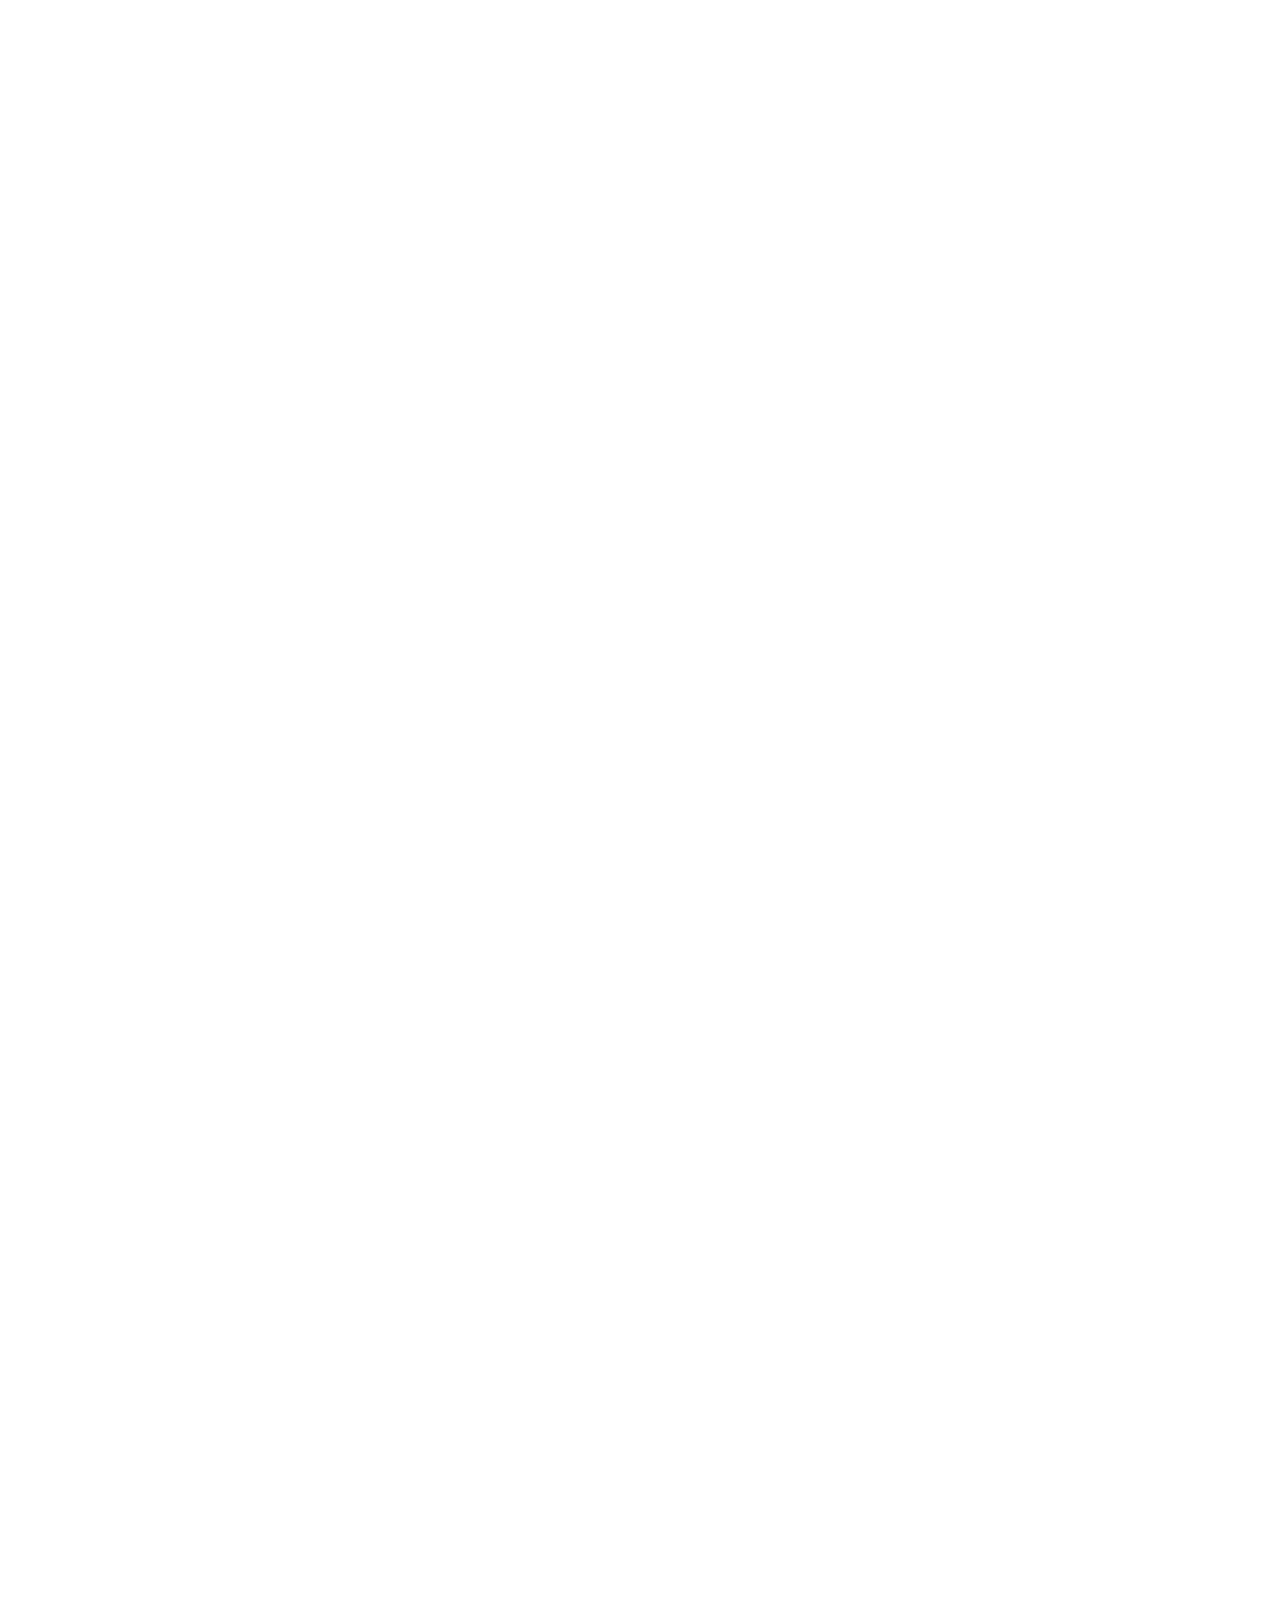
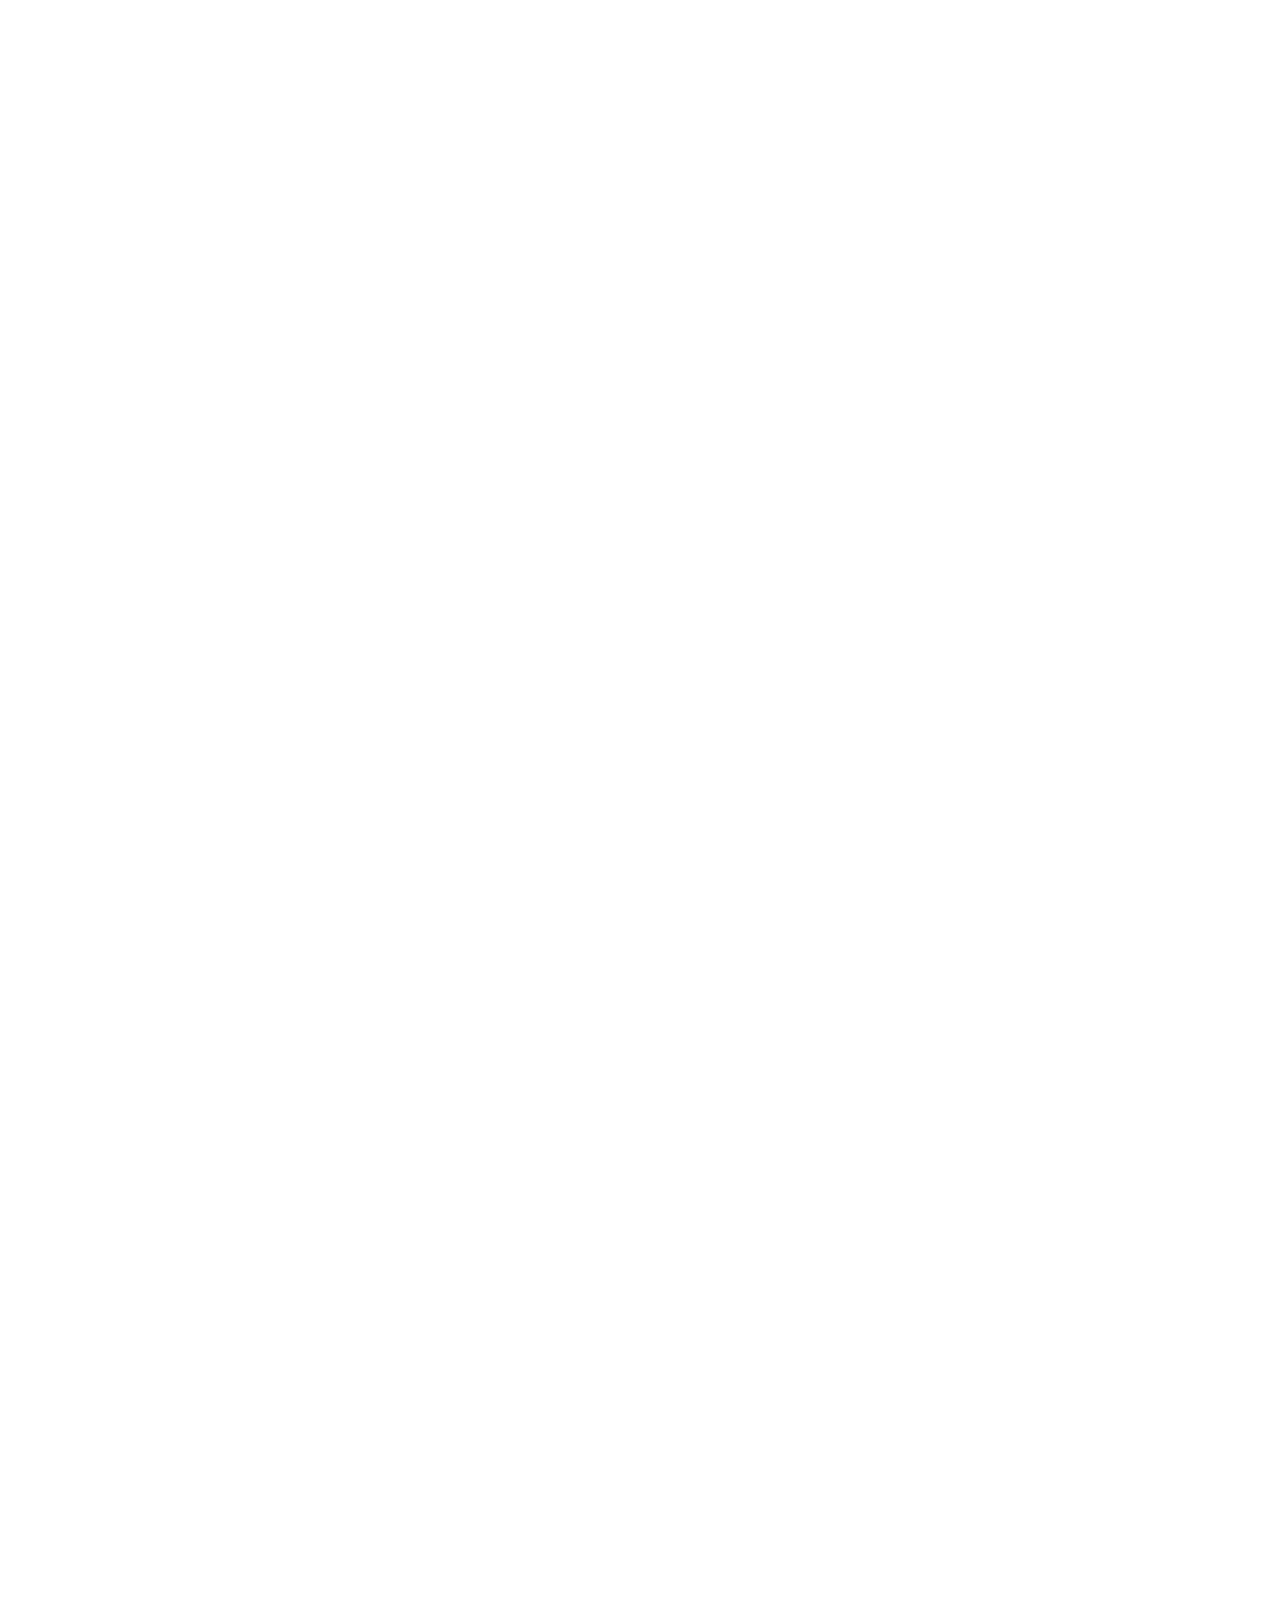
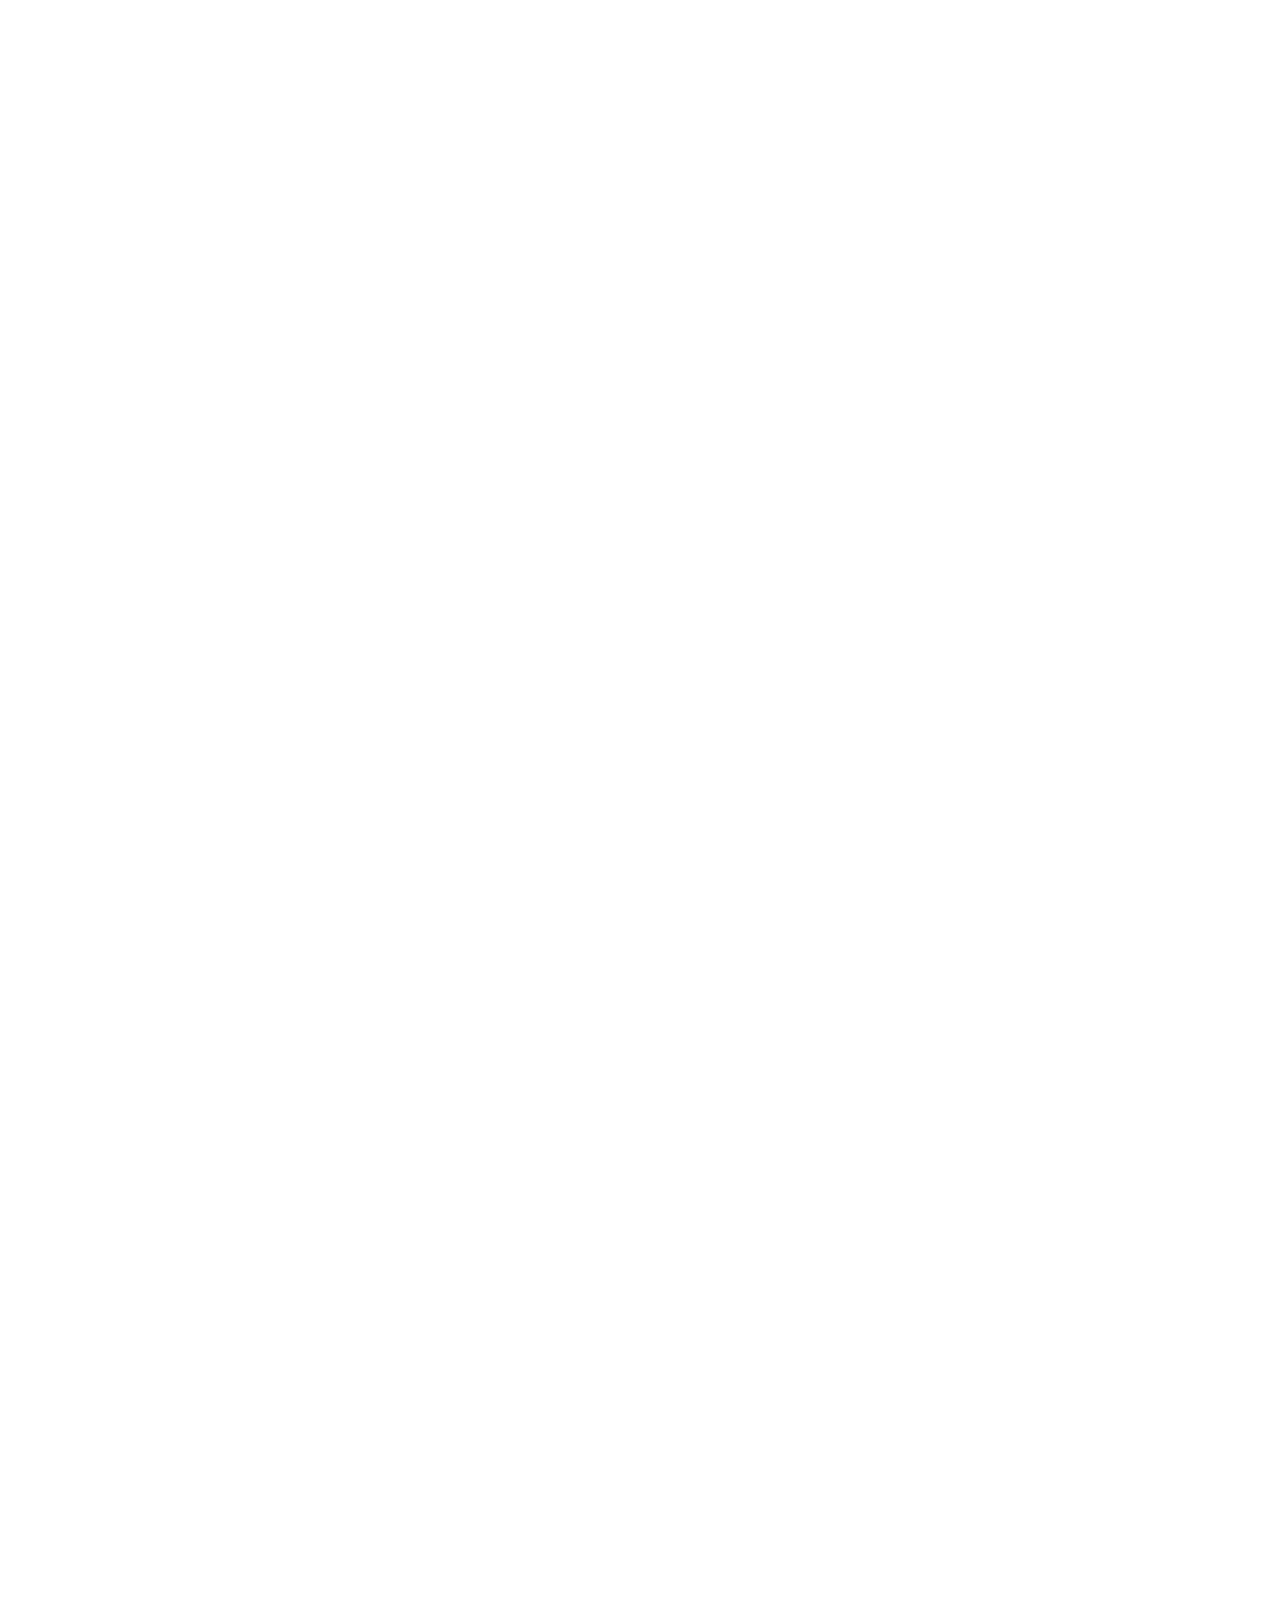
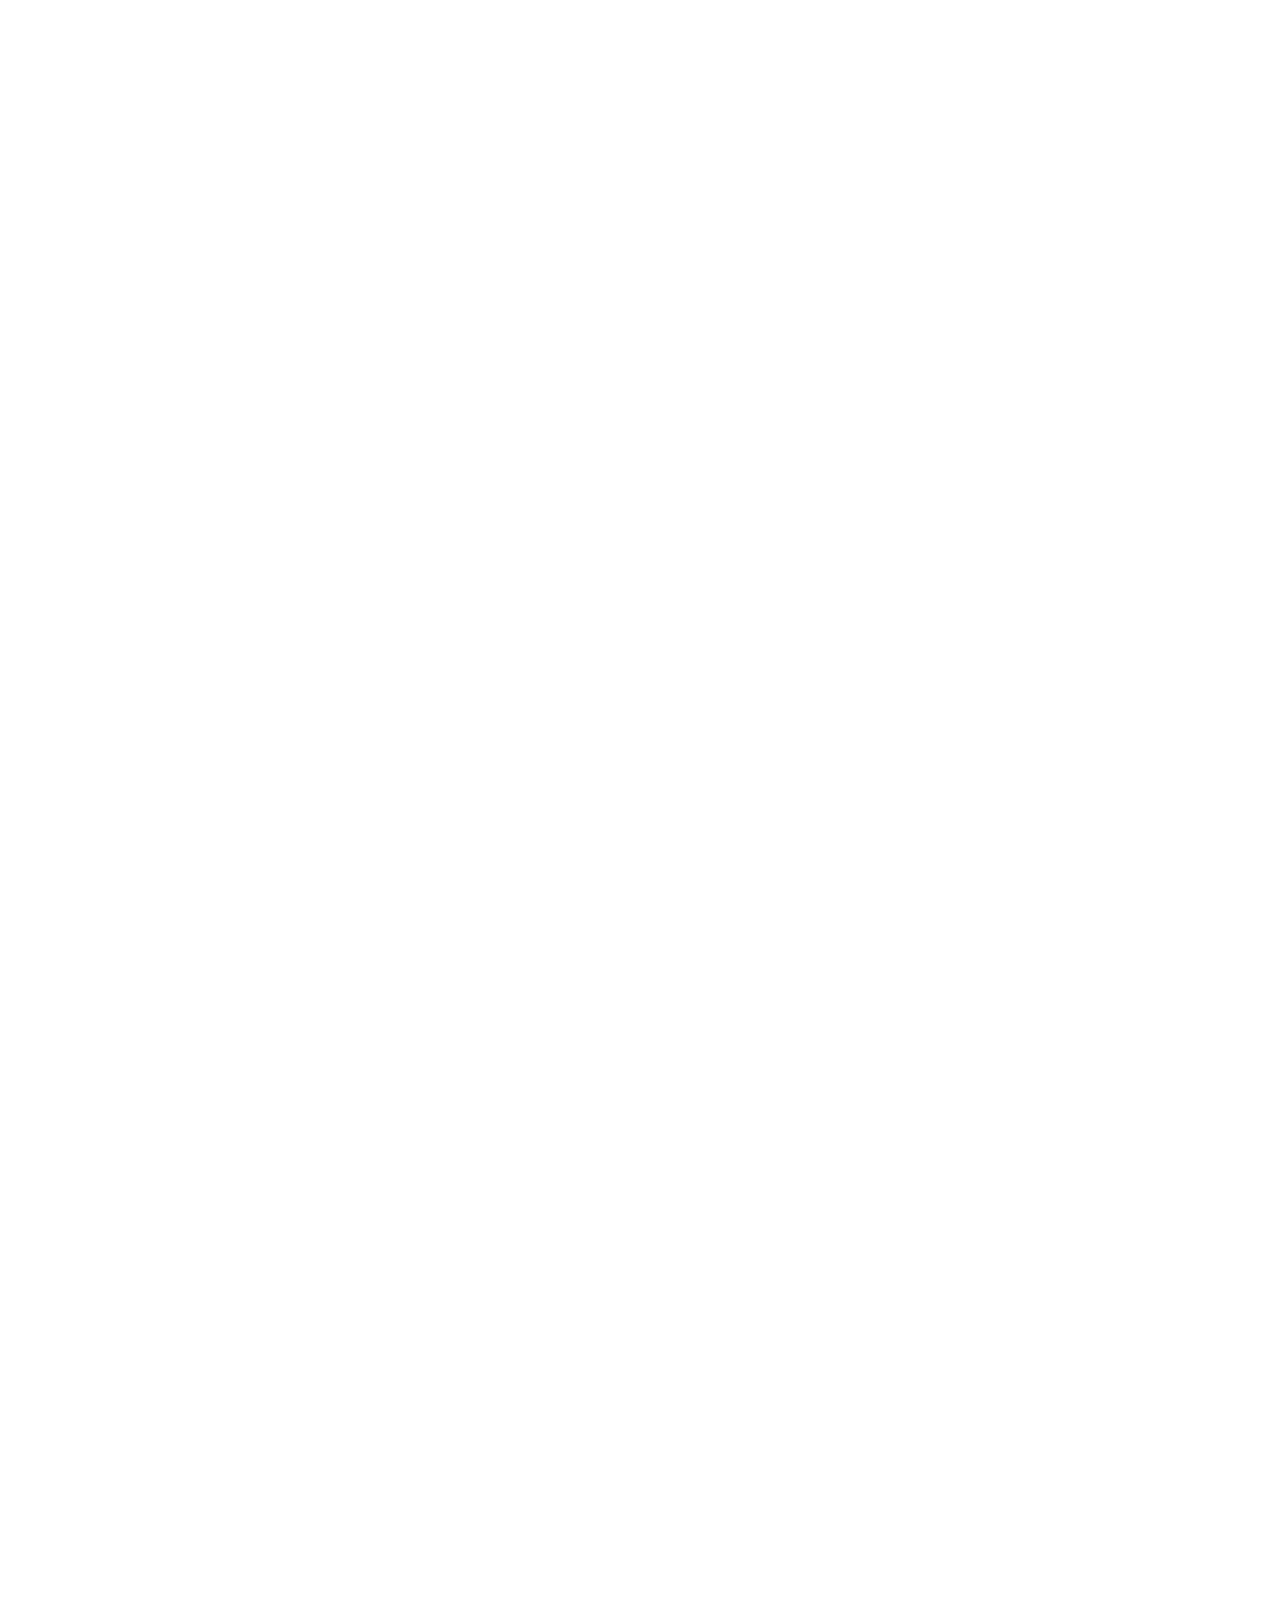
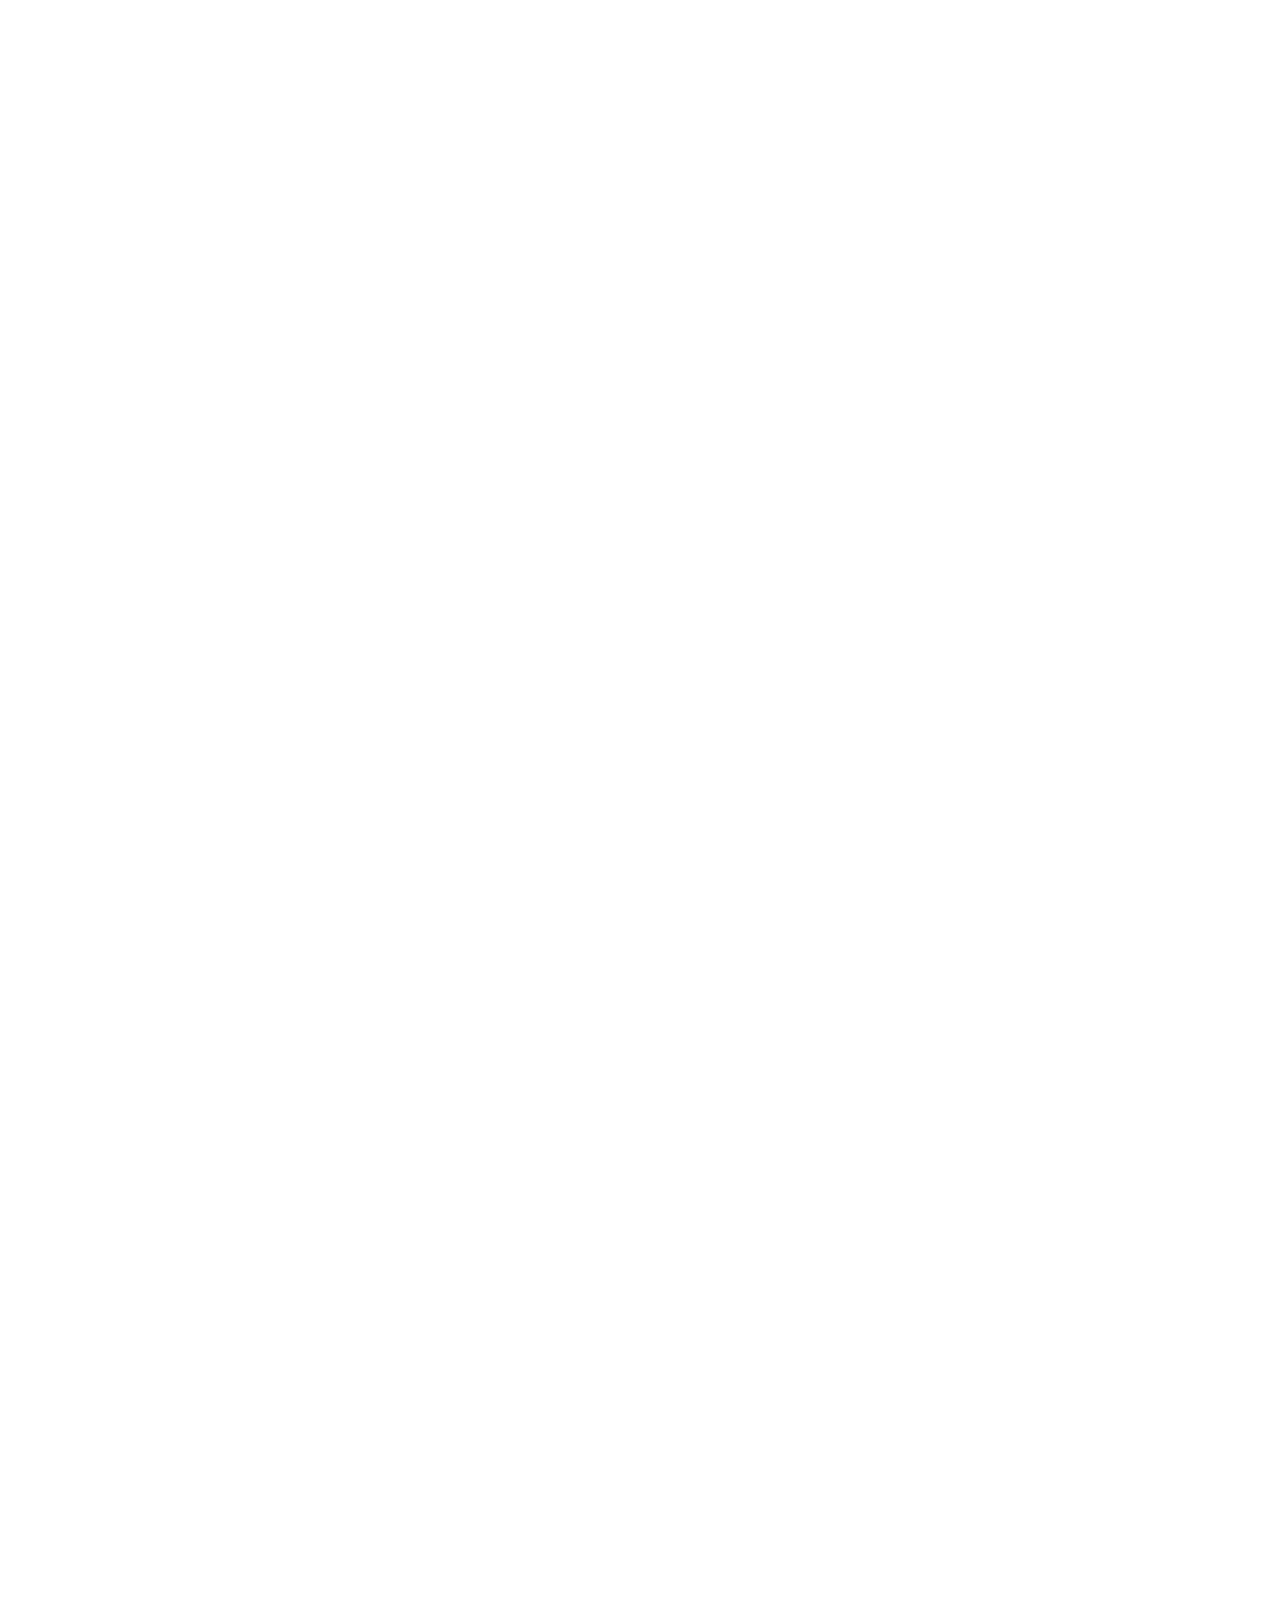
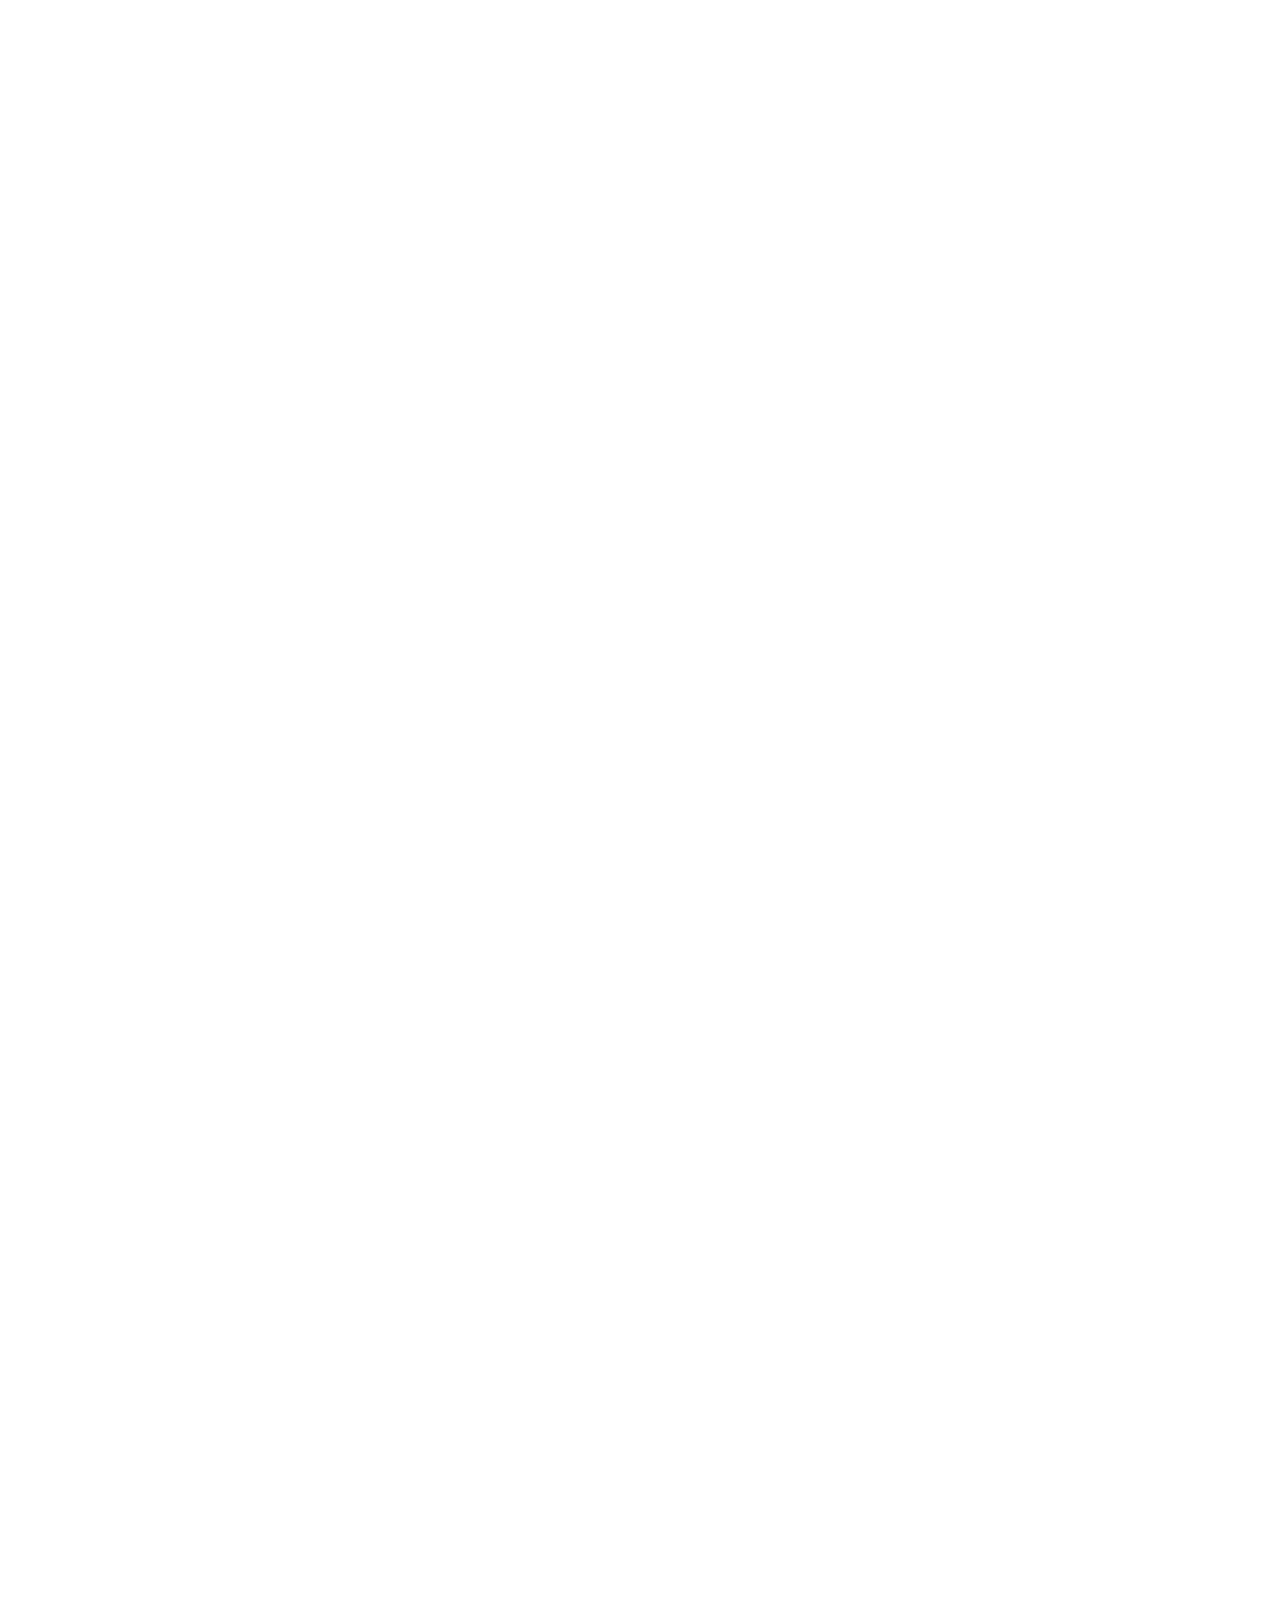
==== commit 87a3c581: "Update index2.html" ====
--- a/index2.html
+++ b/index2.html
@@ -6,7 +6,7 @@
     <meta name="viewport" content="width=device-width, initial-scale=1.0">
     <title>Hal 2</title>
     <link rel="stylesheet" href="style.css">
-    <link rel="stylesheet" href="/css/bootstrap.min.css">
+    <link rel="stylesheet" href="/Company-Profile1/css/bootstrap.min.css">
     <link rel="stylesheet" href="https://unpkg.com/aos@next/dist/aos.css" />
 
     <style>
@@ -434,4 +434,4 @@
     </script>
 </body>
 
-</html>+</html>
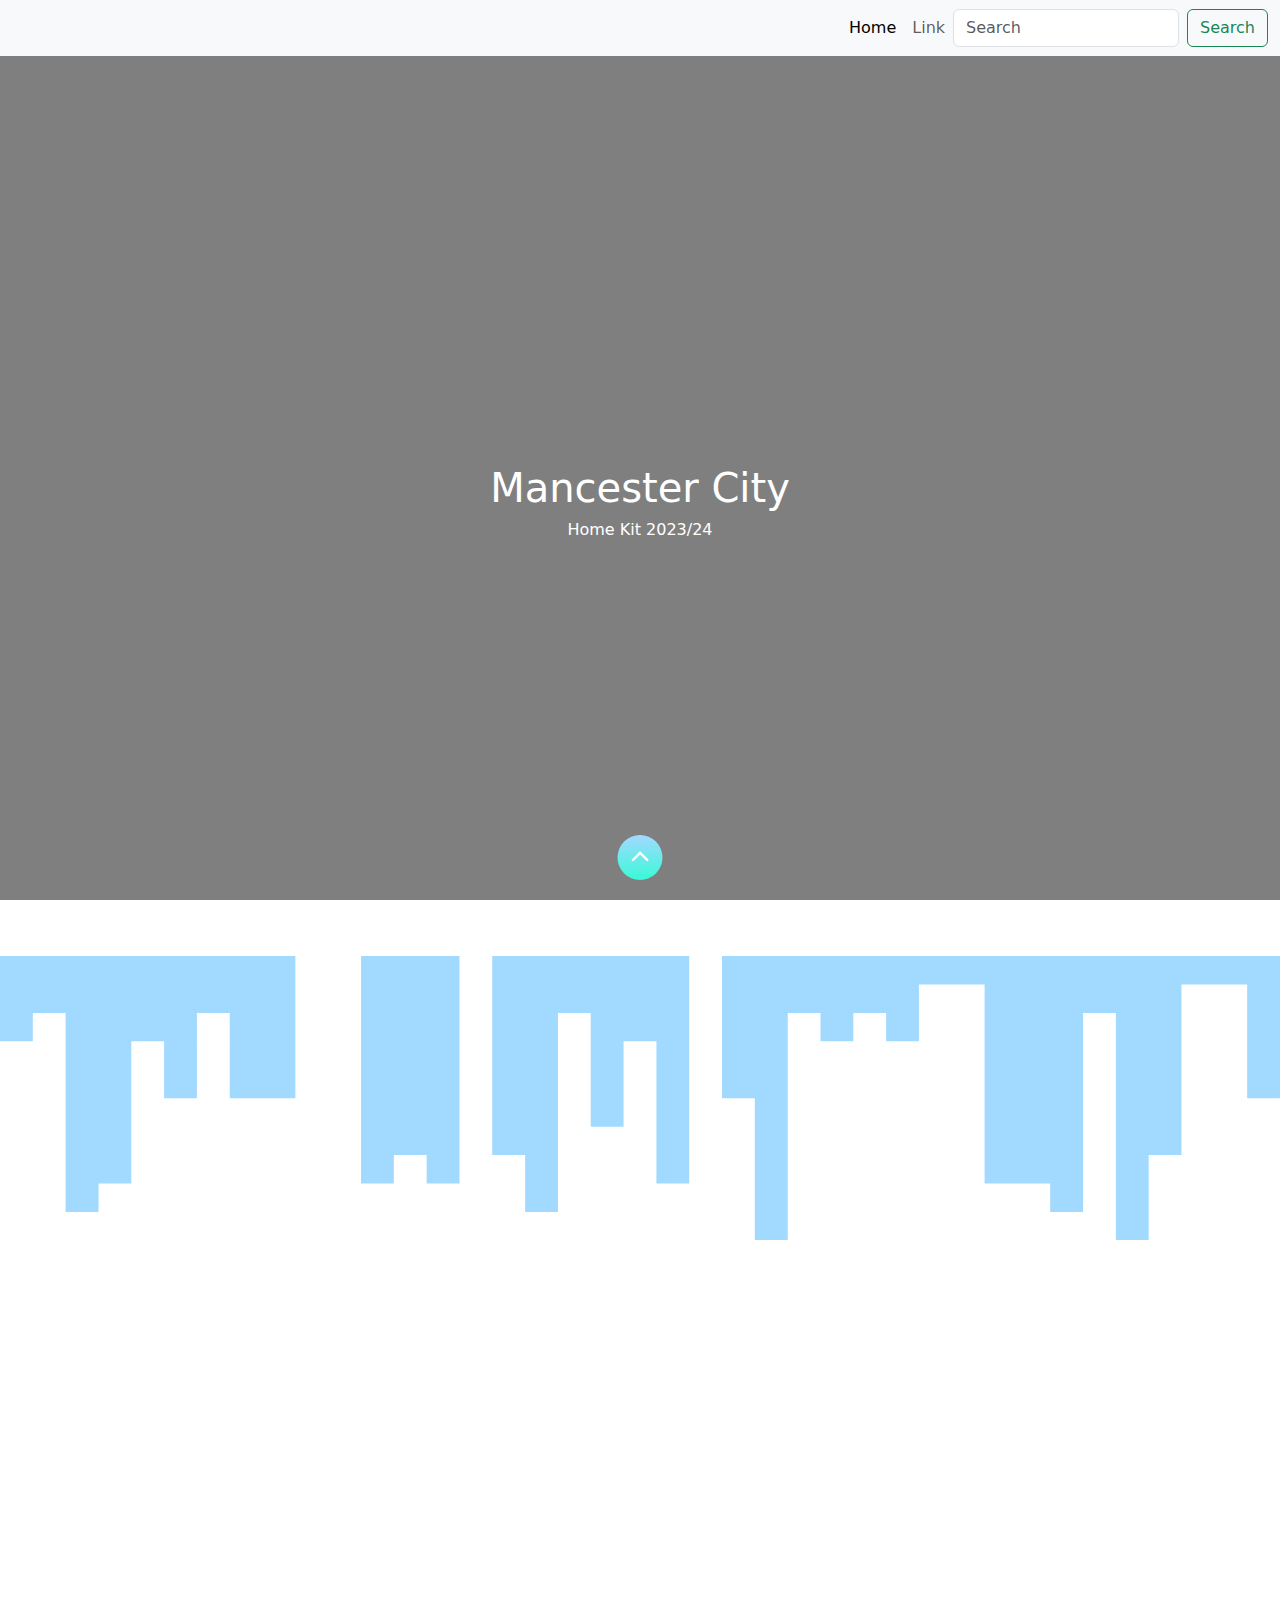
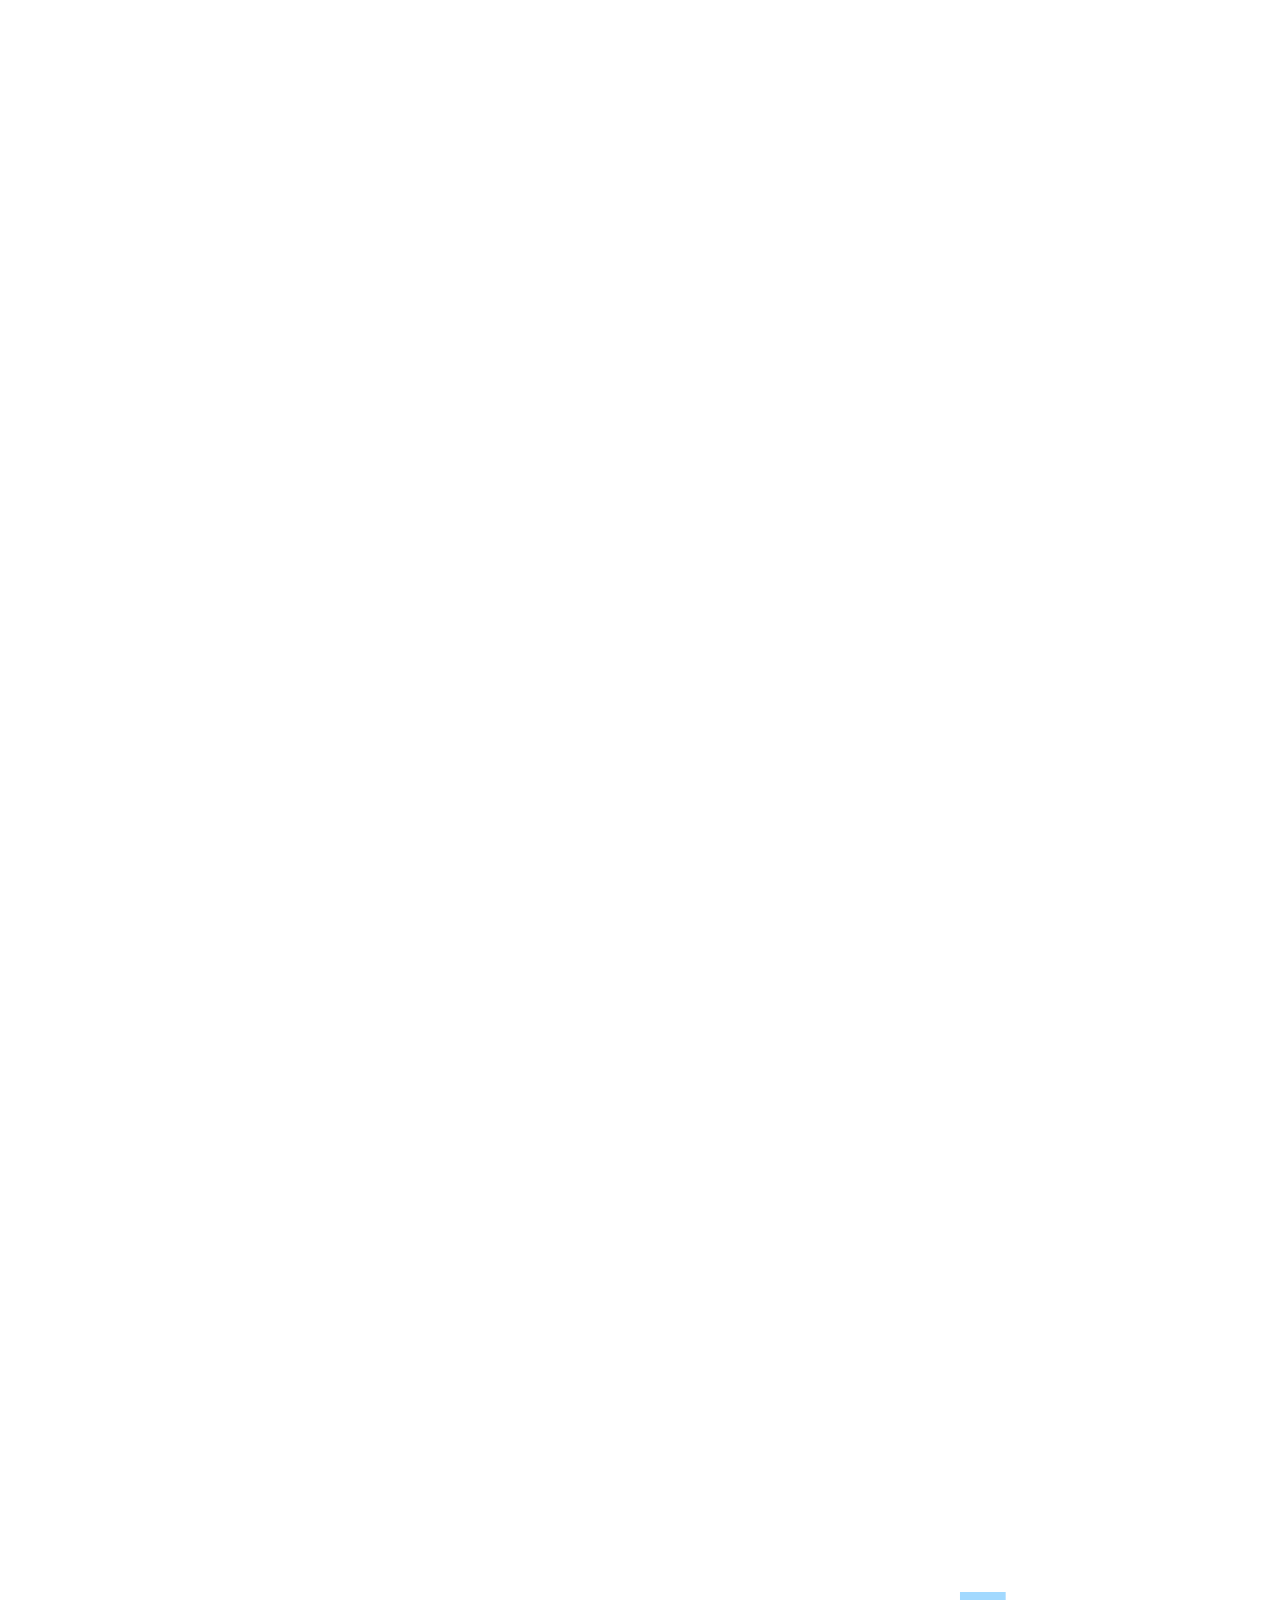
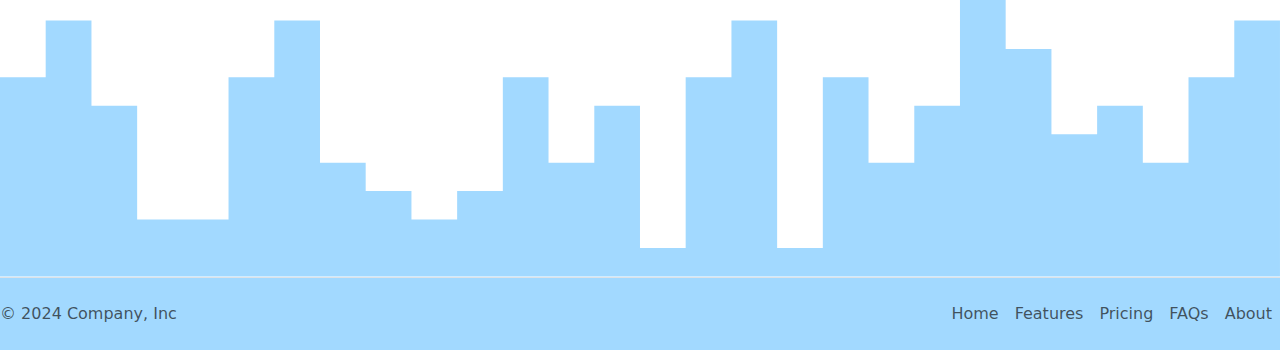
==== commit 671940df: "update" ====
--- a/index2.html
+++ b/index2.html
@@ -6,13 +6,13 @@
     <meta name="viewport" content="width=device-width, initial-scale=1.0">
     <title>Hal 2</title>
     <link rel="stylesheet" href="style.css">
-    <link rel="stylesheet" href="/Company-Profile1/css/bootstrap.min.css">
+    <link rel="stylesheet" href="/css/bootstrap.min.css">
     <link rel="stylesheet" href="https://unpkg.com/aos@next/dist/aos.css" />
 
     <style>
         .banner {
             height: 100vh;
-            background-image: linear-gradient(rgba(0, 0, 0, 0.5), rgba(0, 0, 0, 0.5)), url('/images/1.webp');
+            background-image: linear-gradient(rgba(0, 0, 0, 0.5), rgba(0, 0, 0, 0.5)), url('/Company-Profile1/images/1.webp');
             background-repeat: no-repeat;
             background-size: cover;
             background-position: center;
@@ -132,7 +132,7 @@
                 <div class="col-lg-4 col-md-4 col-sm-4 mb-2 d-flex justify-content-center mt-5" data-aos="fade-up-right"
                     data-aos-duration="2000">
                     <div class="card" style="width: 18rem;">
-                        <img src="/images/4.png" class="card-img-top" alt="...">
+                        <img src="/Company-Profile1/images/4.png" class="card-img-top" alt="...">
                         <div class="card-body">
                             <h5 class="card-title">£ 110,00</h5>
                             <p class="card-text">Manchester City Authentic Home Jersey 2023/24 In Gift Box</p>
@@ -143,7 +143,7 @@
                 <div class="col-lg-4 col-md-4 col-sm-4 mb-2 d-flex justify-content-center mt-5" data-aos="fade-up-right"
                     data-aos-duration="2000">
                     <div class="card" style="width: 18rem;">
-                        <img src="/images/5.png" class="card-img-top" alt="...">
+                        <img src="/Company-Profile1/images/5.png" class="card-img-top" alt="...">
                         <div class="card-body">
                             <h5 class="card-title">£ 60,00</h5>
                             <p class="card-text">Kids' Manchester City Home Jersey 2023/24</p>
@@ -154,7 +154,7 @@
                 <div class="col-lg-4 col-md-4 col-sm-4 mb-2 d-flex justify-content-center mt-5" data-aos="fade-up-right"
                     data-aos-duration="2000">
                     <div class="card" style="width: 18rem;">
-                        <img src="/images/6.png" class="card-img-top" alt="...">
+                        <img src="/Company-Profile1/images/6.png" class="card-img-top" alt="...">
                         <div class="card-body">
                             <h5 class="card-title">£ 75,00</h5>
                             <p class="card-text">Women's Manchester City Home Jersey 2023/24</p>
@@ -165,7 +165,7 @@
                 <div class="col-lg-4 col-md-4 col-sm-4 mb-2 d-flex justify-content-center mt-3" data-aos="fade-up-right"
                     data-aos-duration="2000">
                     <div class="card" style="width: 18rem;">
-                        <img src="/images/7.png" class="card-img-top" alt="...">
+                        <img src="/Company-Profile1/images/7.png" class="card-img-top" alt="...">
                         <div class="card-body">
                             <h5 class="card-title">£ 80,00</h5>
                             <p class="card-text">Manchester City Home Long Sleeve Jersey 2023/24</p>
@@ -176,7 +176,7 @@
                 <div class="col-lg-4 col-md-4 col-sm-4 mb-2 d-flex justify-content-center mt-3" data-aos="fade-up-right"
                     data-aos-duration="2000">
                     <div class="card" style="width: 18rem;">
-                        <img src="/images/8.png" class="card-img-top" alt="...">
+                        <img src="/Company-Profile1/images/8.png" class="card-img-top" alt="...">
                         <div class="card-body">
                             <h5 class="card-title">£ 65,00</h5>
                             <p class="card-text">Kids' Manchester City Home Long Sleeve Jersey 2023/24</p>
@@ -187,7 +187,7 @@
                 <div class="col-lg-4 col-md-4 col-sm-4 mb-2 d-flex justify-content-center mt-3" data-aos="fade-up-right"
                     data-aos-duration="2000">
                     <div class="card" style="width: 18rem;">
-                        <img src="/images/9.png" class="card-img-top" alt="...">
+                        <img src="/Company-Profile1/images/9.png" class="card-img-top" alt="...">
                         <div class="card-body">
                             <h5 class="card-title">£ 35,00</h5>
                             <p class="card-text">Manchester City Shorts 2023/24</p>
@@ -198,7 +198,7 @@
                 <div class="col-lg-4 col-md-4 col-sm-4 mb-2 d-flex justify-content-center mt-3" data-aos="fade-up-right"
                     data-aos-duration="2000">
                     <div class="card" style="width: 18rem;">
-                        <img src="/images/10.png" class="card-img-top" alt="...">
+                        <img src="/Company-Profile1/images/10.png" class="card-img-top" alt="...">
                         <div class="card-body">
                             <h5 class="card-title">£ 35,00</h5>
                             <p class="card-text">Kids' Manchester City Football Shorts 2023/24</p>
@@ -209,7 +209,7 @@
                 <div class="col-lg-4 col-md-4 col-sm-4 mb-2 d-flex justify-content-center mt-3" data-aos="fade-up-right"
                     data-aos-duration="2000">
                     <div class="card" style="width: 18rem;">
-                        <img src="/images/11.png" class="card-img-top" alt="...">
+                        <img src="/Company-Profile1/images/11.png" class="card-img-top" alt="...">
                         <div class="card-body">
                             <h5 class="card-title">£ 25,00</h5>
                             <p class="card-text">Kids' Manchester City Football Shorts 2023/24</p>
@@ -220,7 +220,7 @@
                 <div class="col-lg-4 col-md-4 col-sm-4 mb-2 d-flex justify-content-center mt-3" data-aos="fade-up-right"
                     data-aos-duration="2000">
                     <div class="card" style="width: 18rem;">
-                        <img src="/images/12.png" class="card-img-top" alt="...">
+                        <img src="/Company-Profile1/images/12.png" class="card-img-top" alt="...">
                         <div class="card-body">
                             <h5 class="card-title">£ 17,00</h5>
                             <p class="card-text">Manchester City Home Socks 2023/24</p>
@@ -231,7 +231,7 @@
                 <div class="col-lg-4 col-md-4 col-sm-4 mb-2 d-flex justify-content-center mt-3" data-aos="fade-up-right"
                     data-aos-duration="2000">
                     <div class="card" style="width: 18rem;">
-                        <img src="/images/13.png" class="card-img-top" alt="...">
+                        <img src="/Company-Profile1/images/13.png" class="card-img-top" alt="...">
                         <div class="card-body">
                             <h5 class="card-title">£ 50,00</h5>
                             <p class="card-text">Kids' Manchester City Home Mini Kit 2023/24</p>
@@ -242,7 +242,7 @@
                 <div class="col-lg-4 col-md-4 col-sm-4 mb-2 d-flex justify-content-center mt-3" data-aos="fade-up-right"
                     data-aos-duration="2000">
                     <div class="card" style="width: 18rem;">
-                        <img src="/images/14.png" class="card-img-top" alt="...">
+                        <img src="/Company-Profile1/images/14.png" class="card-img-top" alt="...">
                         <div class="card-body">
                             <h5 class="card-title">£ 40,00</h5>
                             <p class="card-text">Kids' Manchester City Home Baby Kit 2023/24</p>
@@ -253,7 +253,7 @@
                 <div class="col-lg-4 col-md-4 col-sm-4 mb-2 d-flex justify-content-center mt-3" data-aos="fade-up-right"
                     data-aos-duration="2000">
                     <div class="card" style="width: 18rem;">
-                        <img src="/images/15.png" class="card-img-top" alt="...">
+                        <img src="/Company-Profile1/images/15.png" class="card-img-top" alt="...">
                         <div class="card-body">
                             <h5 class="card-title">£ 110,00</h5>
                             <p class="card-text">Manchester City Authentic Home Jersey 2023/24 with custom printing in
@@ -265,7 +265,7 @@
                 <div class="col-lg-4 col-md-4 col-sm-4 mb-2 d-flex justify-content-center mt-3" data-aos="fade-up-right"
                     data-aos-duration="2000">
                     <div class="card" style="width: 18rem;">
-                        <img src="/images/20.png" class="card-img-top" alt="...">
+                        <img src="/Company-Profile1/images/20.png" class="card-img-top" alt="...">
                         <div class="card-body">
                             <h5 class="card-title">£ 75,00</h5>
                             <p class="card-text">Women's Manchester City Home Jersey 2023/24 with custom printing</p>
@@ -276,7 +276,7 @@
                 <div class="col-lg-4 col-md-4 col-sm-4 mb-2 d-flex justify-content-center mt-3" data-aos="fade-up-right"
                     data-aos-duration="2000">
                     <div class="card" style="width: 18rem;">
-                        <img src="/images/21.png" class="card-img-top" alt="...">
+                        <img src="/Company-Profile1/images/21.png" class="card-img-top" alt="...">
                         <div class="card-body">
                             <h5 class="card-title">£ 60,00</h5>
                             <p class="card-text">Kids' Manchester City Home Jersey 2023/24 with custom printing</p>
@@ -287,7 +287,7 @@
                 <div class="col-lg-4 col-md-4 col-sm-4 mb-2 d-flex justify-content-center mt-3" data-aos="fade-up-right"
                     data-aos-duration="2000">
                     <div class="card" style="width: 18rem;">
-                        <img src="/images/22.png" class="card-img-top" alt="...">
+                        <img src="/Company-Profile1/images/22.png" class="card-img-top" alt="...">
                         <div class="card-body">
                             <h5 class="card-title">£ 50,00</h5>
                             <p class="card-text">Manchester City Home Mini Kit 2023/24 With Custom Printing</p>
@@ -298,7 +298,7 @@
                 <div class="col-lg-4 col-md-4 col-sm-4 mb-2 d-flex justify-content-center mt-3" data-aos="fade-up-right"
                     data-aos-duration="2000">
                     <div class="card" style="width: 18rem;">
-                        <img src="/images/23.png" class="card-img-top" alt="...">
+                        <img src="/Company-Profile1/images/23.png" class="card-img-top" alt="...">
                         <div class="card-body">
                             <h5 class="card-title">£ 80,00</h5>
                             <p class="card-text">Manchester City Home Jersey 2023/24 Long Sleeve with custom printing
@@ -310,7 +310,7 @@
                 <div class="col-lg-4 col-md-4 col-sm-4 mb-2 d-flex justify-content-center mt-3" data-aos="fade-up-right"
                     data-aos-duration="2000">
                     <div class="card" style="width: 18rem;">
-                        <img src="/images/24.png" class="card-img-top" alt="...">
+                        <img src="/Company-Profile1/images/24.png" class="card-img-top" alt="...">
                         <div class="card-body">
                             <h5 class="card-title">£ 25,00</h5>
                             <p class="card-text">Kids' Manchester City Football Shorts 2023/24 with custom number</p>
@@ -321,7 +321,7 @@
                 <div class="col-lg-4 col-md-4 col-sm-4 mb-2 d-flex justify-content-center mt-3" data-aos="fade-up-right"
                     data-aos-duration="2000">
                     <div class="card" style="width: 18rem;">
-                        <img src="/images/25.png" class="card-img-top" alt="...">
+                        <img src="/Company-Profile1/images/25.png" class="card-img-top" alt="...">
                         <div class="card-body">
                             <h5 class="card-title">£ 35,00</h5>
                             <p class="card-text">Manchester City Football Shorts 2023/24 with custom number</p>
@@ -332,7 +332,7 @@
                 <div class="col-lg-4 col-md-4 col-sm-4 mb-2 d-flex justify-content-center mt-3" data-aos="fade-up-right"
                     data-aos-duration="2000">
                     <div class="card" style="width: 18rem;">
-                        <img src="/images/26.png" class="card-img-top" alt="...">
+                        <img src="/Company-Profile1/images/26.png" class="card-img-top" alt="...">
                         <div class="card-body">
                             <h5 class="card-title">£ 65,00</h5>
                             <p class="card-text"> Kids' Manchester City Home Jersey 2023/24 long sleeve with custom
@@ -344,7 +344,7 @@
                 <div class="col-lg-4 col-md-4 col-sm-4 mb-2 d-flex justify-content-center mt-3" data-aos="fade-up-right"
                     data-aos-duration="2000">
                     <div class="card" style="width: 18rem;">
-                        <img src="/images/26.png" class="card-img-top" alt="...">
+                        <img src="/Company-Profile1/images/26.png" class="card-img-top" alt="...">
                         <div class="card-body">
                             <h5 class="card-title">£ 65,00</h5>
                             <p class="card-text"> Kids' Manchester City Home Jersey 2023/24 long sleeve with custom
@@ -356,7 +356,7 @@
                 <div class="col-lg-4 col-md-4 col-sm-4 mb-2 d-flex justify-content-center mt-3" data-aos="fade-up-right"
                     data-aos-duration="2000">
                     <div class="card" style="width: 18rem;">
-                        <img src="/images/27.png" class="card-img-top" alt="...">
+                        <img src="/Company-Profile1/images/27.png" class="card-img-top" alt="...">
                         <div class="card-body">
                             <h5 class="card-title">£ 35,00</h5>
                             <p class="card-text">Manchester City Football Shorts 2023/24 with custom number</p>
@@ -367,7 +367,7 @@
                 <div class="col-lg-4 col-md-4 col-sm-4 mb-2 d-flex justify-content-center mt-3" data-aos="fade-up-right"
                     data-aos-duration="2000">
                     <div class="card" style="width: 18rem;">
-                        <img src="/images/28.png" class="card-img-top" alt="...">
+                        <img src="/Company-Profile1/images/28.png" class="card-img-top" alt="...">
                         <div class="card-body">
                             <h5 class="card-title">£ 25,00</h5>
                             <p class="card-text">Kids' Manchester City Football Shorts 2023/24 with custom number</p>
@@ -434,4 +434,4 @@
     </script>
 </body>
 
-</html>
+</html>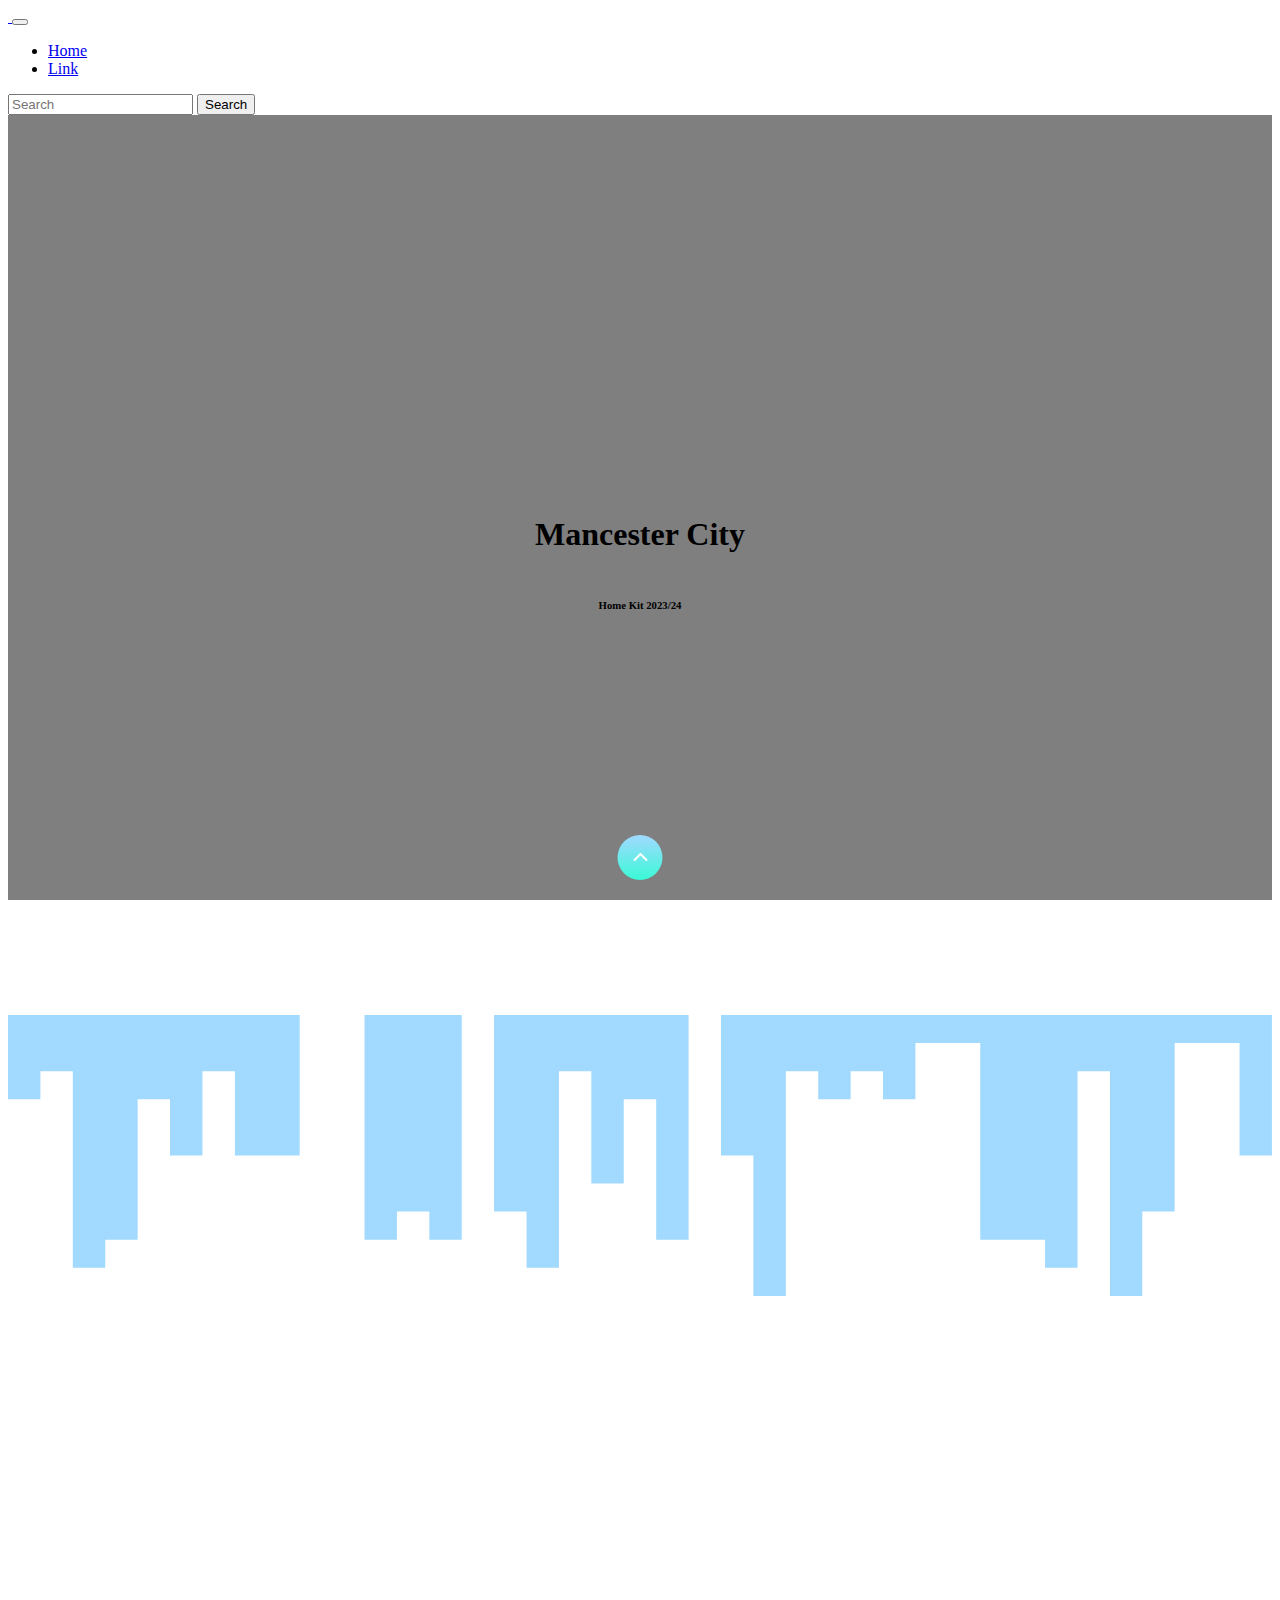
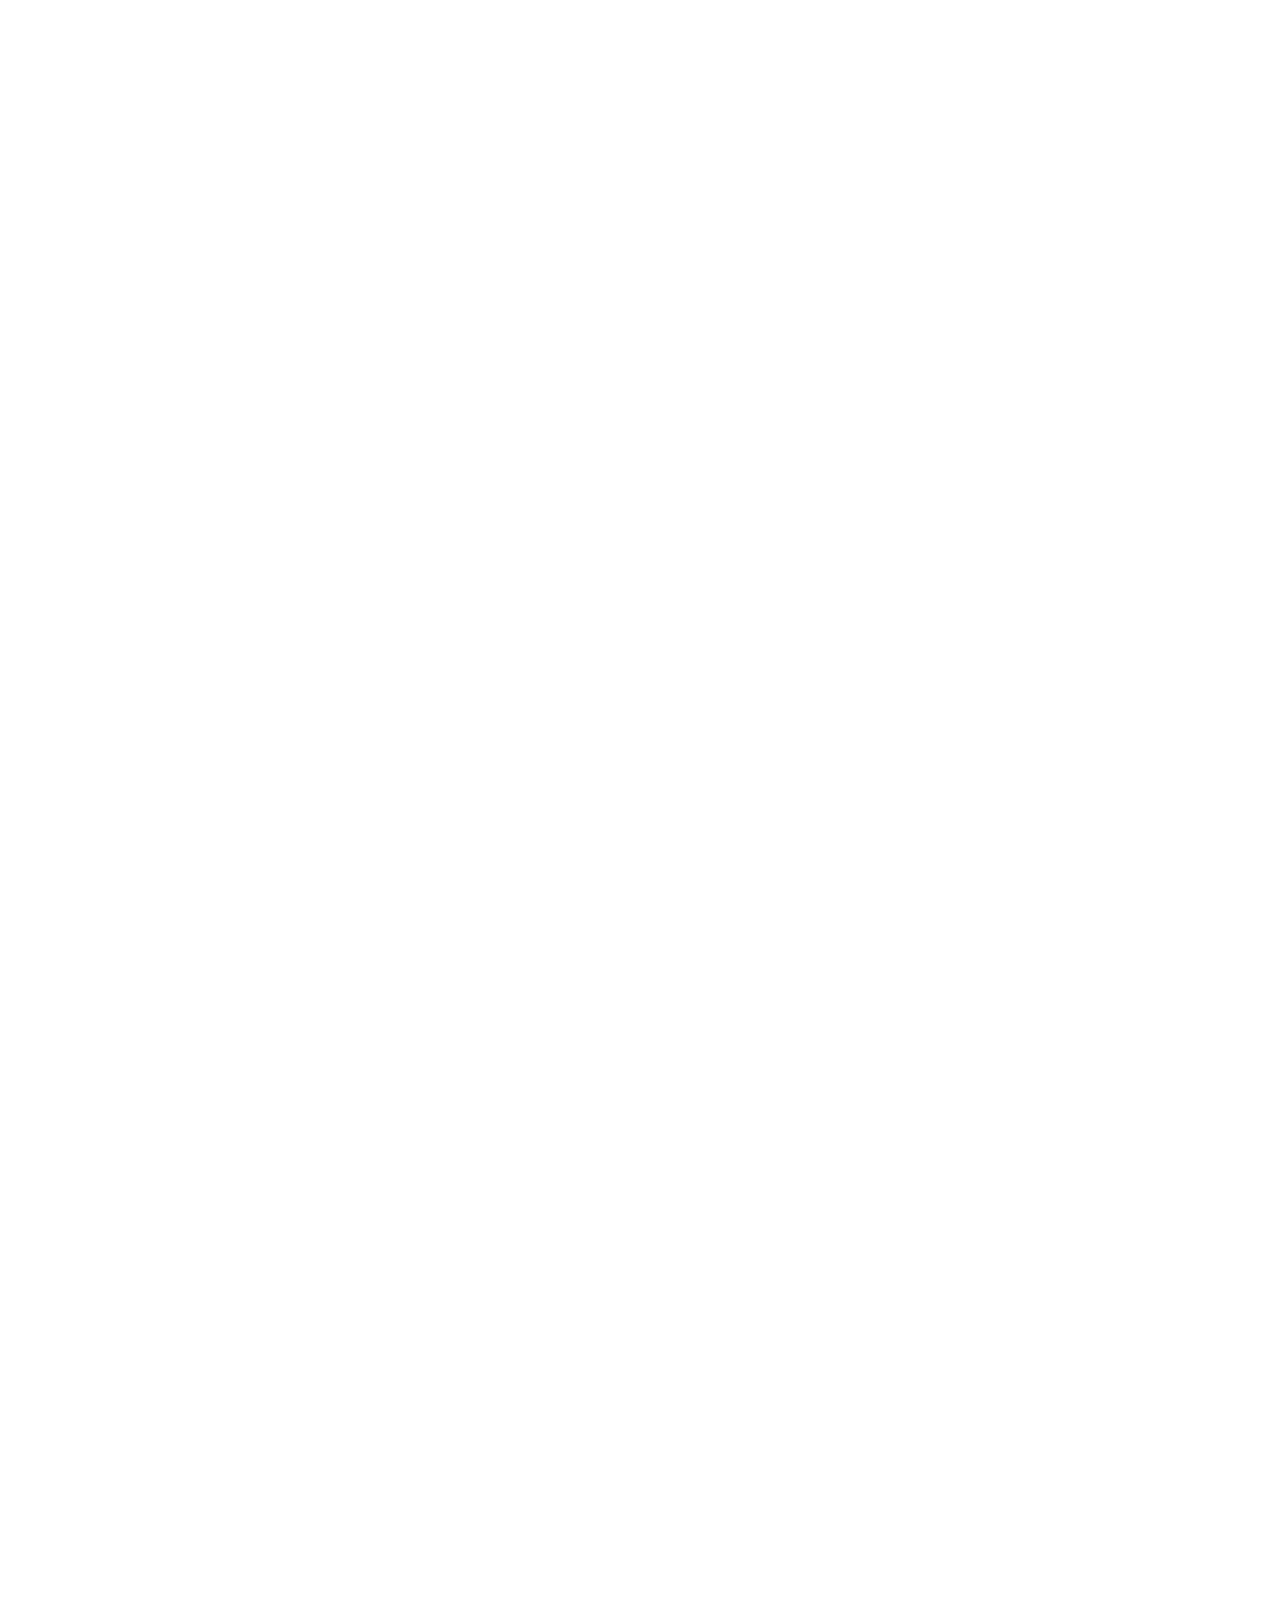
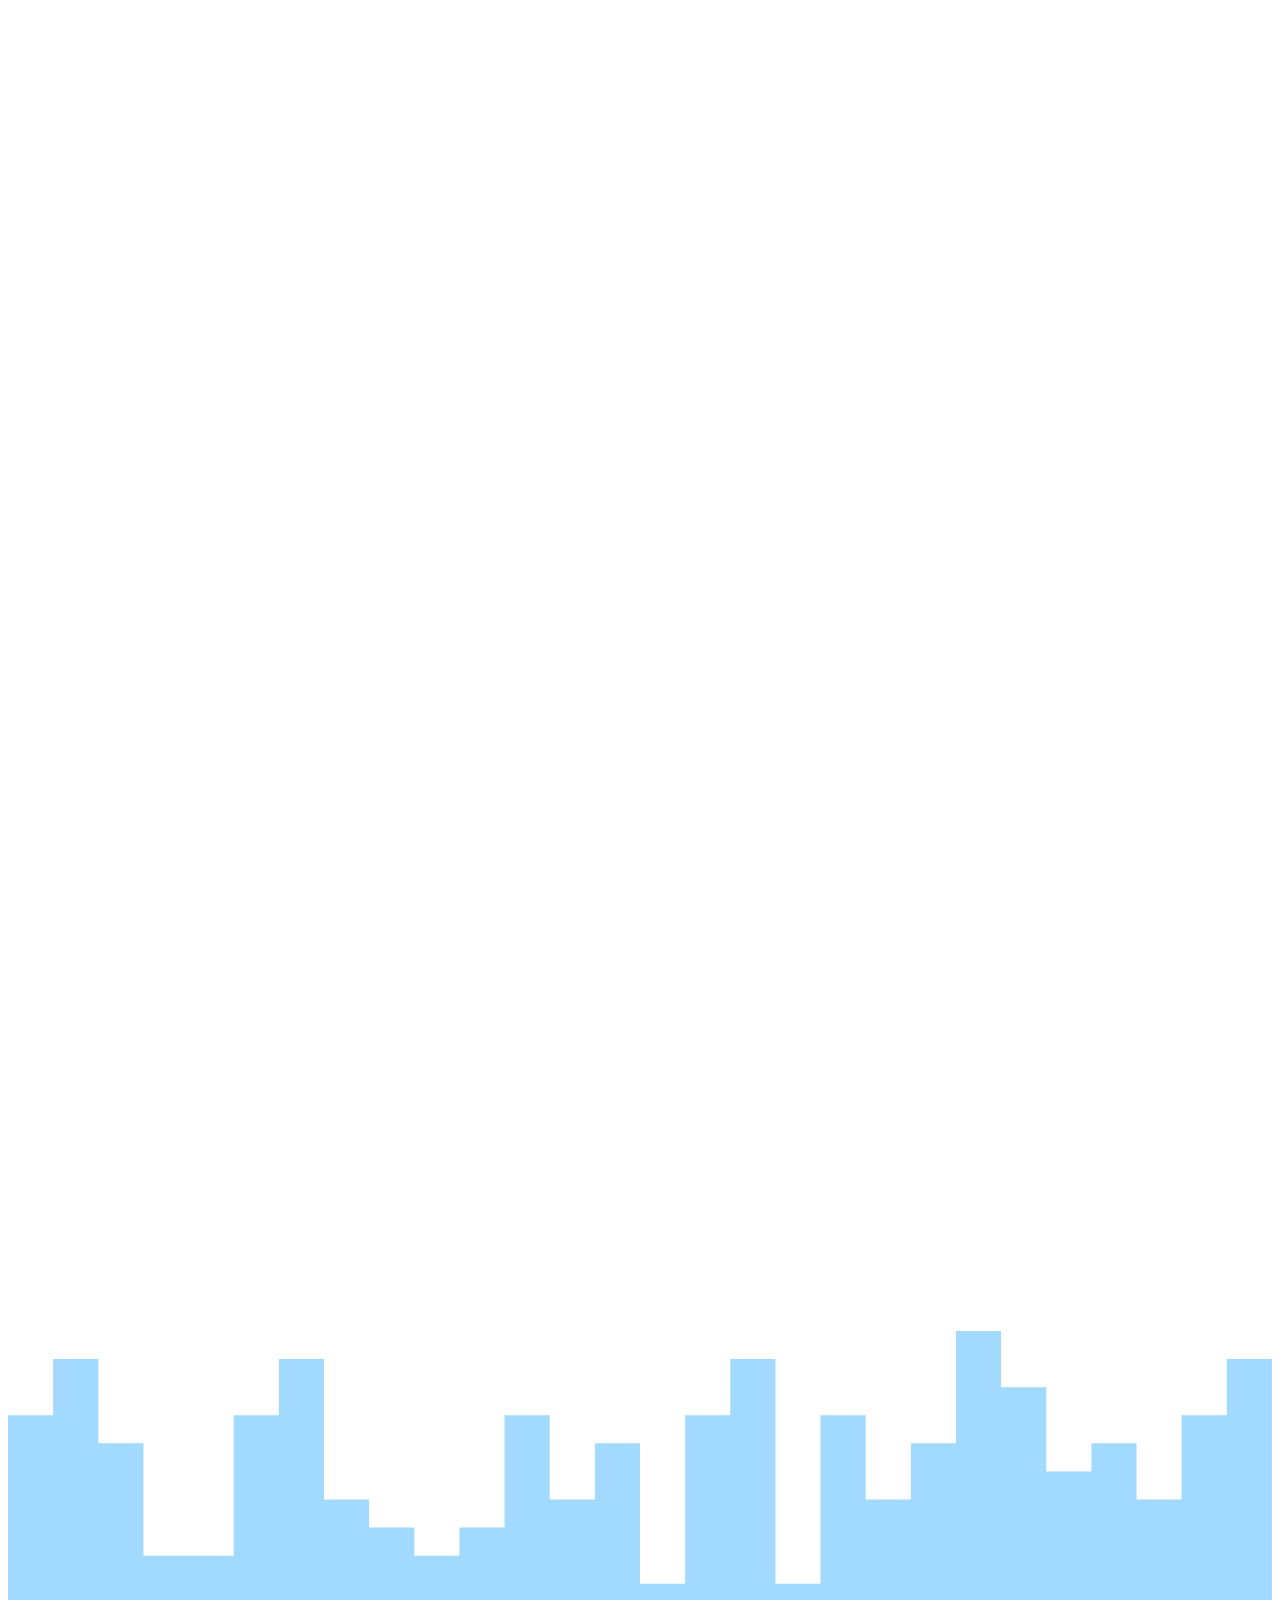
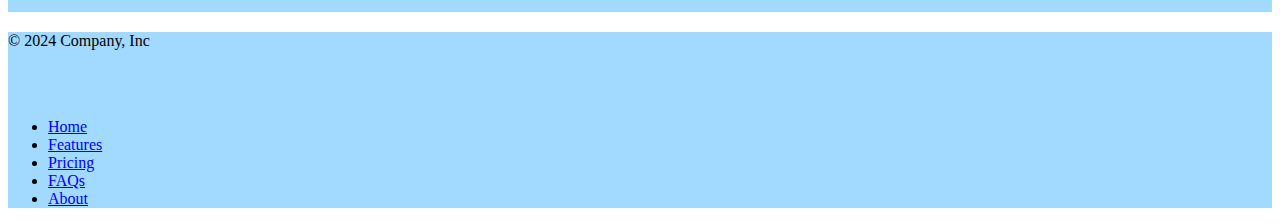
==== commit d859c78d: "Merge branch 'main' of https://github.com/Qolbi06/Company-Profile1" ====
--- a/index2.html
+++ b/index2.html
@@ -6,7 +6,7 @@
     <meta name="viewport" content="width=device-width, initial-scale=1.0">
     <title>Hal 2</title>
     <link rel="stylesheet" href="style.css">
-    <link rel="stylesheet" href="/css/bootstrap.min.css">
+    <link rel="stylesheet" href="/Company-Profile1/css/bootstrap.min.css">
     <link rel="stylesheet" href="https://unpkg.com/aos@next/dist/aos.css" />
 
     <style>
@@ -434,4 +434,4 @@
     </script>
 </body>
 
-</html>+</html>
